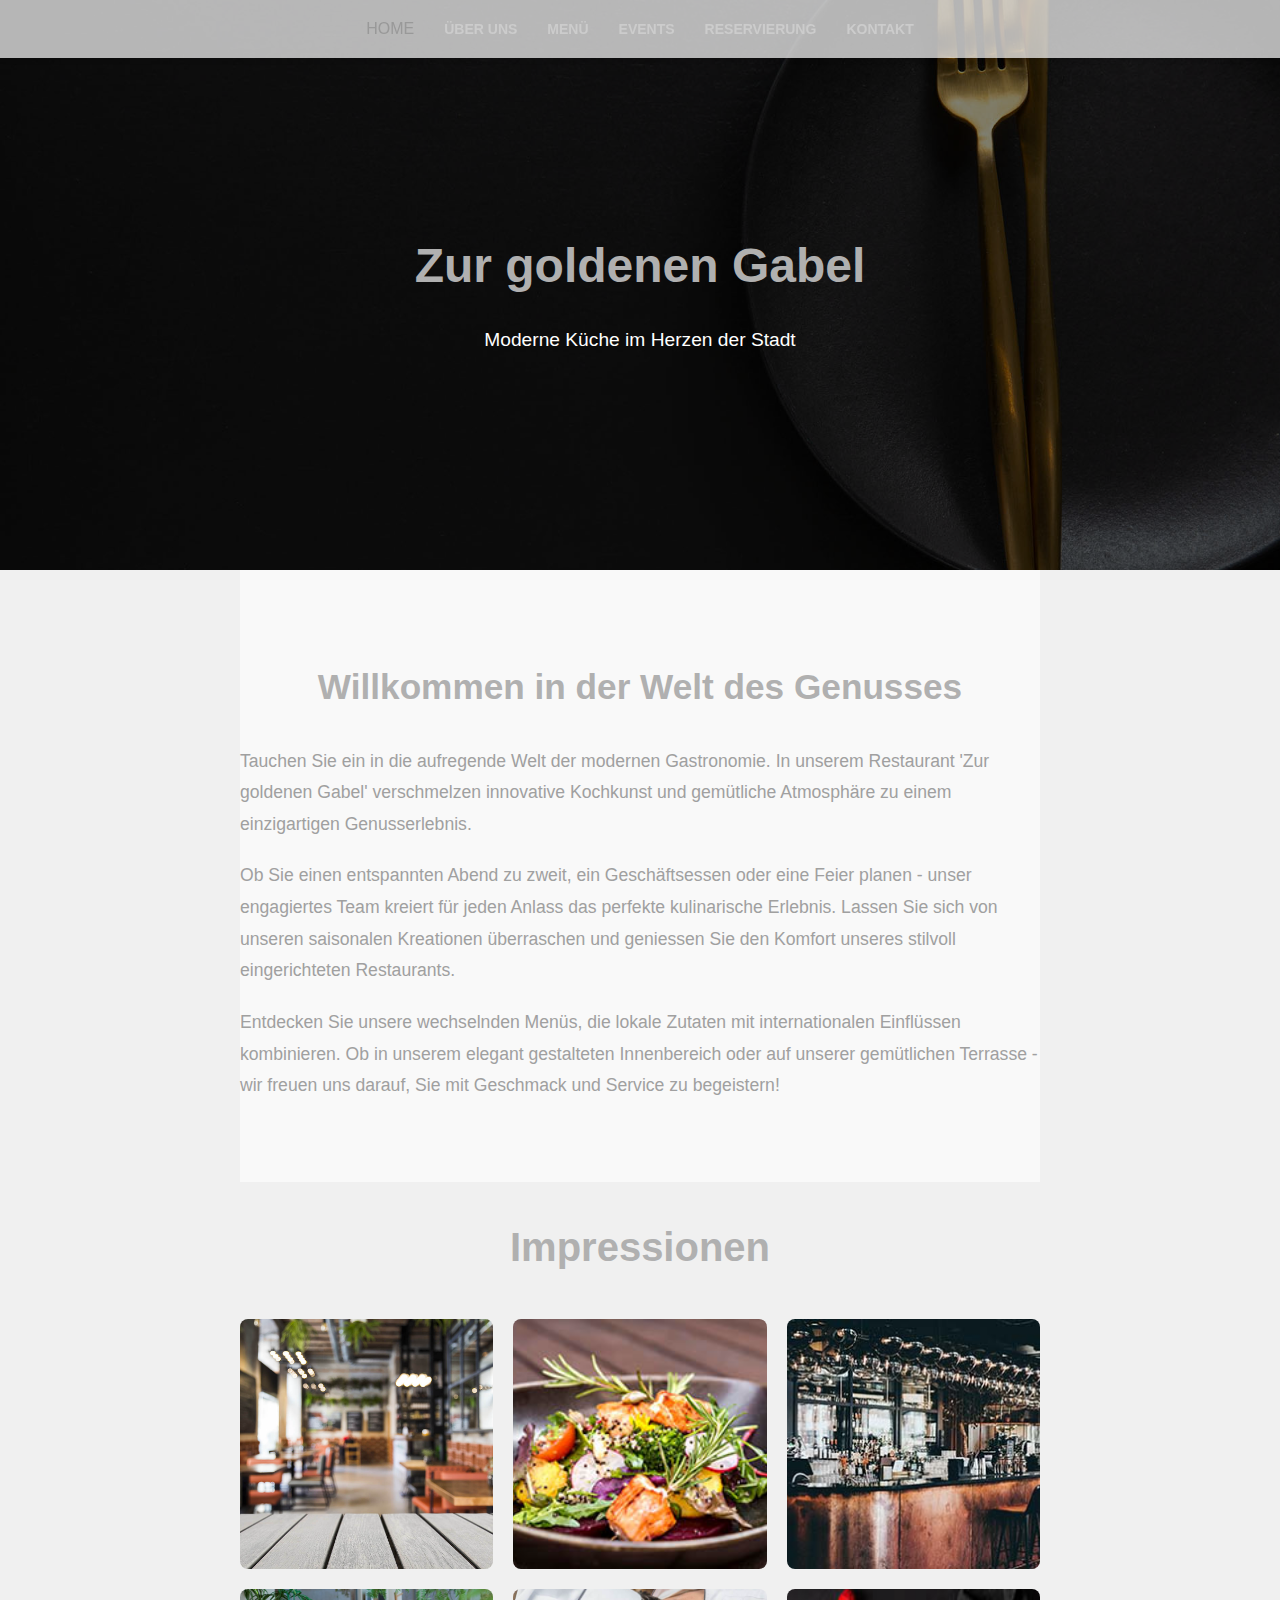
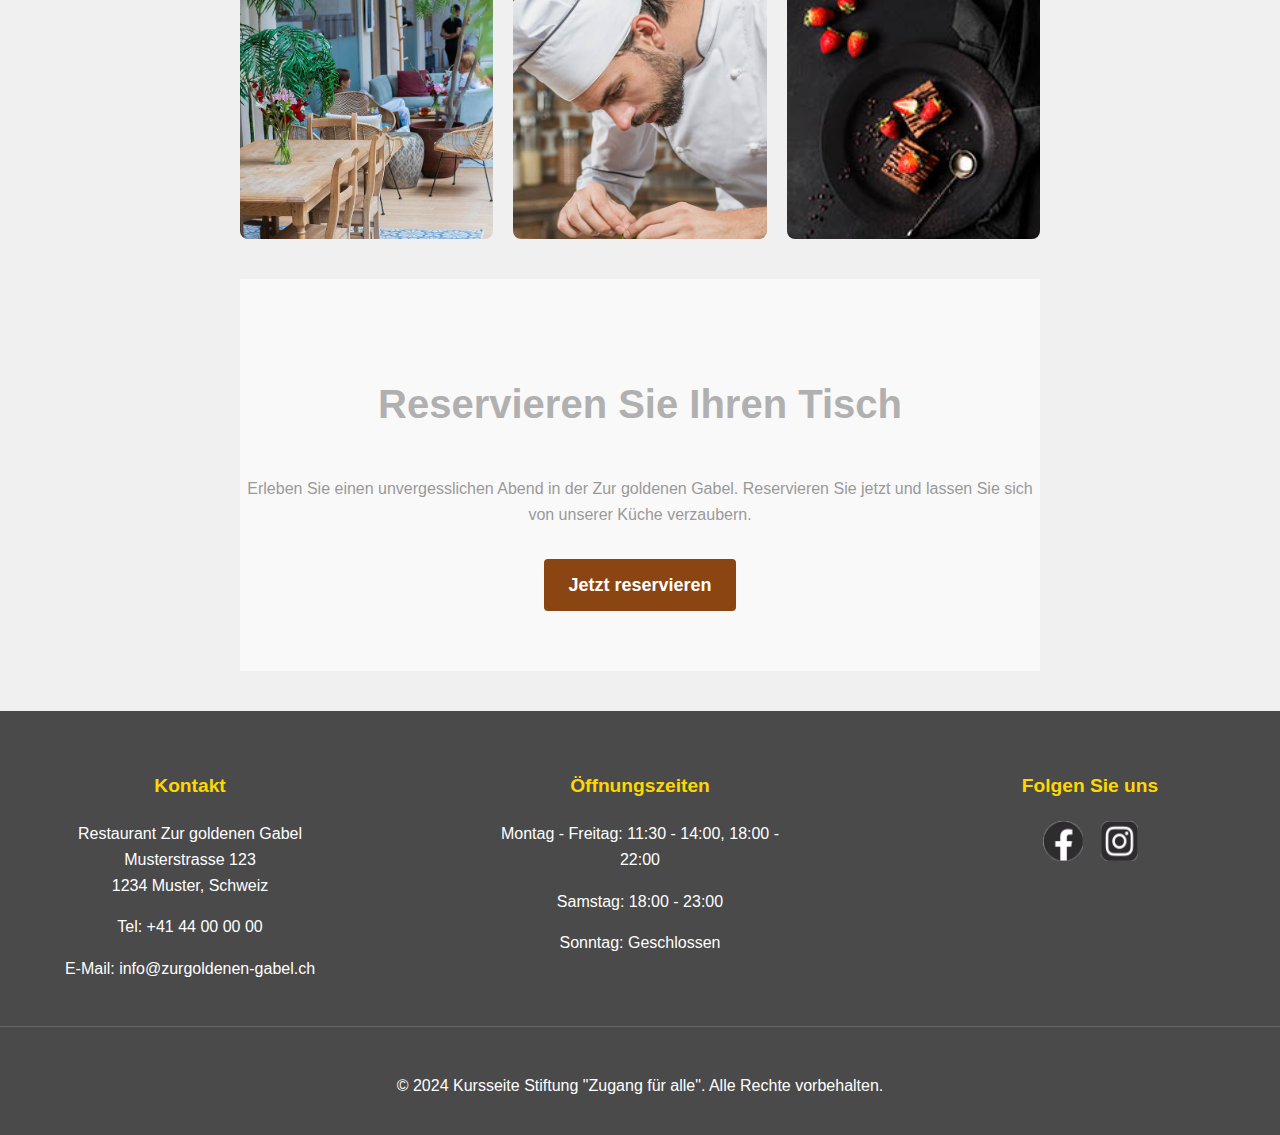
==== index.html @ fc486e96 "Update index.html" ====
<!DOCTYPE html>
<html lang="de">
<head>
    <meta charset="UTF-8">
    <meta name="viewport" content="width=device-width, initial-scale=1.0">
    <title>Herzlich Willkommen</title>
    <link rel="stylesheet" href="./public/styles.css">
</head>
<body>
    <header>
        <nav>
            <ul>
                <li><span aria-current="page">HOME</span></li>
                <li><a href="./public/ueber_uns.html">Über Uns</a></li>
                <li><a href="./public/menu.html">Menü</a></li>
                <li><a href="./public/events.html">Events</a></li>
                <li><a href="./public/reservierung.html">Reservierung</a></li>
                <li><a href="./public/kontakt.html">Kontakt</a></li>
            </ul>
        </nav>
    </header>

    <main id="main-content">
        <section id="home" class="hero">
            <img src="./assets/images/golden-cutlery-with-textile-plate-dark-background-top-view.png" alt="schwarzes Bild mit goldenem Besteck" />
            <div class="hero-overlay">
                <div class="container">
                    <div class="hero-content">
                        <h1>Zur goldenen Gabel</h1>
                        <p>Moderne Küche im Herzen der Stadt</p>
                    </div>
                </div>
            </div>
        </section>
        
        <section id="welcome" class="container">
            <h2>Willkommen in der Welt des Genusses</h2>
            <p>Tauchen Sie ein in die aufregende Welt der modernen Gastronomie. In unserem Restaurant 'Zur goldenen Gabel' verschmelzen innovative Kochkunst und gemütliche Atmosphäre zu einem einzigartigen Genusserlebnis.</p>
            <p>Ob Sie einen entspannten Abend zu zweit, ein Geschäftsessen oder eine Feier planen - unser engagiertes Team kreiert für jeden Anlass das perfekte kulinarische Erlebnis. Lassen Sie sich von unseren saisonalen Kreationen überraschen und geniessen Sie den Komfort unseres stilvoll eingerichteten Restaurants.</p>
            <p>Entdecken Sie unsere wechselnden Menüs, die lokale Zutaten mit internationalen Einflüssen kombinieren. Ob in unserem elegant gestalteten Innenbereich oder auf unserer gemütlichen Terrasse - wir freuen uns darauf, Sie mit Geschmack und Service zu begeistern!</p>
        </section>

        <section id="gallery" class="container">
            <h2>Impressionen</h2>
            <div class="gallery-grid">
                <img src="./assets/images/speisesaal.png" alt="" />
                <img src="./assets/images/essen.png" alt="Kunstvoll angerichtetes Hauptgericht" />
                <img src="./assets/images/bar.jpg" alt="Stilvolle Bar mit einer Auswahl an Spirituosen" />
                <img src="./assets/images/outside.png" alt="" />
                <img src="./assets/images/chef.png" alt="Unser Chefkoch bei der Zubereitung eines Gerichts" />
                <img src="./assets/images/dessert.png" alt="" />
            </div>
        </section>

        <section id="cta" class="container">
            <h2>Reservieren Sie Ihren Tisch</h2>
            <p>Erleben Sie einen unvergesslichen Abend in der Zur goldenen Gabel. Reservieren Sie jetzt und lassen Sie sich von unserer Küche verzaubern.</p>
            <a href="./public/reservierung.html" class="cta-button">Jetzt reservieren</a>
        </section>
    </main>

    <footer>
        <div class="container footer-content">
            <div class="footer-section">
                <h3>Kontakt</h3>
                <address>
                    Restaurant Zur goldenen Gabel<br>
                    Musterstrasse 123<br>
                    1234 Muster, Schweiz
                </address>
                <p>Tel: <a href="tel:+41440000000">+41 44 00 00 00</a></p>
                <p>E-Mail: <a href="mailto:info@zurgoldenen-gabel.ch">info@zurgoldenen-gabel.ch</a></p>
            </div>
            <div class="footer-section">
                <h3>Öffnungszeiten</h3>
                <p>Montag - Freitag: 11:30 - 14:00, 18:00 - 22:00</p>
                <p>Samstag: 18:00 - 23:00</p>
                <p>Sonntag: Geschlossen</p>
            </div>
            <div class="footer-section">
                <h3>Folgen Sie uns</h3>
                <div class="social-links">
                    <a href="https://facebook.com" aria-label="Besuchen Sie unsere Facebook-Seite">
                        <img src="./assets/images/facebook.png" alt="Facebook" width="40" height="40">
                    </a>
                    <a href="https://instagram.com" aria-label="Folgen Sie uns auf Instagram">
                        <img src="./assets/images/instagram.png" alt="Instagram" width="40" height="40">
                    </a>
                </div>
            </div>
        </div>
        <div class="footer-bottom">
            <p>&copy; 2024 Kursseite Stiftung "Zugang für alle". Alle Rechte vorbehalten.</p>
        </div>
    </footer>
</body>
</html>
---- public/styles.css ----
body, html {
    margin: 0;
    padding: 0;
    font-family: 'Helvetica Neue', Arial, sans-serif;
    line-height: 1.6;
    color: #999999; /* Hellgrau für schlechten Kontrast */
    background-color: #f0f0f0; /* Sehr heller Hintergrund */
    scroll-behavior: smooth;
}

.container {
    max-width: 1200px;
    margin: 0 auto;
    padding: 0 20px;
}

header {
    background-color: rgba(255, 255, 255, 0.7); /* Halbtransparentes Weiß */
    position: fixed;
    width: 100%;
    z-index: 1000;
    box-shadow: 0 2px 5px rgba(0,0,0,0.1);
}

nav ul {
    list-style-type: none;
    padding: 0;
    display: flex;
    justify-content: center;
}

nav ul li {
    margin: 0 15px;
}

nav ul li a {
    text-decoration: none;
    color: #cccccc; /* Sehr helles Grau für schlechten Kontrast */
    font-weight: bold;
    text-transform: uppercase;
    font-size: 14px;
}

nav ul li a:hover, nav ul li a:focus {
    color: #dddddd; /* Kaum sichtbare Änderung beim Hover */
}

/* Hero-Bereich Styles */
.hero {
    position: relative;
    height: 50vh;
    display: flex;
    align-items: center;
    justify-content: center;
    color: white;
}

.hero img {
    position: absolute;
    top: 0;
    left: 0;
    width: 100%;
    height: 100%;
    object-fit: cover;
}

.hero-overlay {
    position: absolute;
    top: 0;
    left: 0;
    width: 100%;
    height: 100%;
    background-color: rgba(0, 0, 0, 0.5);
    display: flex;
    align-items: center;
    justify-content: center;
}

.hero-content {
    text-align: center;
    z-index: 1;
}

.hero h1 {
    font-size: 3em;
    margin-bottom: 20px;
}

.hero p {
    font-size: 1.2em;
}

/* Responsive Anpassungen */
@media screen and (max-width: 768px) {
    .hero h1 {
        font-size: 2.5em;
    }

    .hero p {
        font-size: 1em;
    }
}
main {
    padding-top: 60px;
}

section {
    padding: 60px 0;
}

h1, h2 {
    text-align: center;
    color: #b0b0b0; /* Helles Grau für Überschriften */
    font-size: 2.5em;
    margin-bottom: 40px;
}

.menu-item {
    margin-bottom: 20px;
}

.menu-item h3 {
    color: #a0a0a0; /* Helles Grau für Unterüberschriften */
}

footer {
    background-color: #e0e0e0; /* Sehr helles Grau */
    color: #b0b0b0; /* Mittleres Grau für schlechten Kontrast im Footer */
    text-align: center;
    padding: 20px 0;
}

.skip-link {
    position: absolute;
    top: -40px;
    left: 0;
    background: #f0f0f0; /* Sehr heller Hintergrund */
    color: #d0d0d0; /* Helles Grau für schlechten Kontrast */
    padding: 8px;
    z-index: 100;
}

.skip-link:focus {
    top: 0;
}

#welcome {
    background-color: #f9f9f9;
    padding: 60px 0;
}

#welcome h2 {
    color: #b0b0b0; /* Helles Grau für Überschriften */
    font-size: 2.2em;
    margin-bottom: 30px;
}

#welcome p {
    font-size: 1.1em;
    line-height: 1.8;
    margin-bottom: 20px;
    color: #a0a0a0; /* Helles Grau für Text */
}

#ueber-uns {
    background-color: #f9f9f9;
    padding: 60px 0;
}

#ueber-uns h1 {
    color: #b0b0b0; /* Helles Grau für Überschriften */
    font-size: 2.5em;
    margin-bottom: 30px;
}

#ueber-uns p {
    font-size: 1.1em;
    line-height: 1.8;
    margin-bottom: 20px;
    color: #a0a0a0; /* Helles Grau für Text */
}

/* Anpassung für doppeltes main-Element */
main#main-content {
    padding-top: 0;
}

main#main-content + main#main-content {
    padding-top: 60px;
}

@media (max-width: 768px) {
    nav ul {
        flex-direction: column;
        align-items: center;
    }
    nav ul li {
        margin: 10px 0;
    }
}

/* Team-Sektion Styles */
#team {
    padding: 40px 0;
}

.container {
    max-width: 1200px;
    margin: 0 auto;
    padding: 0 20px;
}

#team.container {
    display: flex;
    flex-wrap: wrap;
    justify-content: space-around;
    gap: 20px;
}

.team-member {
    flex: 1 1 300px; /* Flexibles Wachstum, minimale Breite 300px */
    max-width: 400px; /* Maximale Breite für größere Bildschirme */
    margin-bottom: 40px;
    text-align: center;
    display: flex;
    flex-direction: column;
    align-items: center;
}

.team-member img {
    width: 200px;
    height: 200px;
    object-fit: cover;
    border-radius: 50%;
    margin-bottom: 15px;
    border: 3px solid #8b4513;
    box-shadow: 0 4px 8px rgba(0,0,0,0.1);
}

.team-member h2 {
    color: #8b4513;
    margin-bottom: 5px;
    font-size: 1.5em;
}

.team-member h3 {
    color: #666;
    margin-bottom: 10px;
    font-size: 1.1em;
    font-weight: normal;
}

.team-member p {
    font-size: 0.9em;
    line-height: 1.6;
}

/* Responsive Anpassungen */
@media (min-width: 768px) {
    .team-member {
        flex-basis: calc(50% - 20px); /* 2 Spalten auf mittleren Bildschirmen */
    }
}

@media (min-width: 1024px) {
    .team-member {
        flex-basis: calc(33.333% - 20px); /* 3 Spalten auf großen Bildschirmen */
    }
}

/* Menü-Sektion Styles */
#menu {
    padding: 40px 0;
}

.menu-section {
    margin-bottom: 40px;
}

.menu-section h2 {
    color: #8b4513;
    font-size: 2em;
    margin-bottom: 20px;
    text-align: center;
    border-bottom: 2px solid #8b4513;
    padding-bottom: 10px;
}

.menu-item {
    margin-bottom: 20px;
    padding-bottom: 20px;
    border-bottom: 1px solid #e0e0e0;
}

.menu-item-header {
    display: flex;
    justify-content: space-between;
    align-items: baseline;
    margin-bottom: 5px;
}

.menu-item h3 {
    color: #333;
    font-size: 1.2em;
    margin: 0;
}

.menu-item .price {
    color: #8b4513;
    font-weight: bold;
    font-size: 1.1em;
    min-width: 60px;
    text-align: right;
}

.menu-item p {
    color: #666;
    font-size: 0.9em;
    margin: 5px 0 0;
}

@media (min-width: 768px) {
    .container {
        max-width: 800px;
        margin: 0 auto;
    }
}
.menu-table {
    width: 100%;
    border-collapse: collapse;
    margin-top: 20px;
    margin-bottom: 40px;
}

.menu-table caption {
    font-weight: bold;
    margin-bottom: 10px;
    font-size: 1.2em;
    color: #8b4513;
}

.menu-table th,
.menu-table td {
    padding: 12px;
    border: 1px solid #ddd;
    text-align: left;
}

.menu-table thead th {
    background-color: #8b4513;
    color: white;
}

.menu-table tbody th {
    background-color: #f2f2f2;
}

.menu-table tbody tr:nth-child(even) {
    background-color: #f9f9f9;
}

.menu-table tfoot {
    font-weight: bold;
    background-color: #f2f2f2;
}

@media screen and (max-width: 600px) {
    .menu-table {
        font-size: 14px;
    }
    
    .menu-table th,
    .menu-table td {
        padding: 8px;
    }
}
/* Event-Sektion Styles */
#events {
    padding: 40px 0;
}

.event-item {
    margin-bottom: 40px;
    padding: 20px;
    background-color: #f9f9f9;
    border-radius: 8px;
}

.event-item h3 {
    color: #8b4513;
    font-size: 1.4em;
    margin-bottom: 10px;
}

.event-date {
    font-style: italic;
    color: #666;
    margin-bottom: 10px;
}

.event-price {
    font-weight: bold;
    color: #8b4513;
    margin-top: 10px;
}

.cta-section {
    background-color: #8b4513;
    color: white;
    padding: 30px;
    text-align: center;
    border-radius: 8px;
    margin-top: 40px;
}

.cta-section h3 {
    font-size: 1.6em;
    margin-bottom: 15px;
}

.cta-button {
    display: inline-block;
    background-color: white;
    color: #8b4513;
    padding: 10px 20px;
    text-decoration: none;
    border-radius: 5px;
    font-weight: bold;
    margin-top: 15px;
    transition: background-color 0.3s, color 0.3s;
}

.cta-button:hover, .cta-button:focus {
    background-color: #f0f0f0;
    color: #6b3100;
}

/* Formular Styles */
#reservation-form {
    background-color: #f9f9f9;
    padding: 30px;
    border-radius: 8px;
    margin-top: 40px;
}

#reservation-form h3 {
    color: #8b4513;
    margin-bottom: 20px;
}

.form-group {
    margin-bottom: 20px;
}

label {
    display: block;
    margin-bottom: 5px;
    font-weight: bold;
}

input[type="text"],
input[type="email"],
input[type="tel"],
input[type="date"],
input[type="time"],
input[type="number"],
select,
textarea {
    width: 100%;
    padding: 10px;
    border: 1px solid #ccc;
    border-radius: 4px;
    font-size: 16px;
}

button[type="submit"] {
    background-color: #8b4513;
    color: white;
    padding: 12px 20px;
    border: none;
    border-radius: 4px;
    cursor: pointer;
    font-size: 16px;
    transition: background-color 0.3s;
}

button[type="submit"]:hover {
    background-color: #6b3100;
}

@media (min-width: 768px) {
    .form-group {
        display: flex;
        align-items: center;
    }

    label {
        flex: 0 0 30%;
        margin-bottom: 0;
        margin-right: 10px;
    }

    input[type="text"],
    input[type="email"],
    input[type="tel"],
    input[type="date"],
    input[type="time"],
    input[type="number"],
    select {
        flex: 1;
    }

    textarea {
        width: 70%;
    }
}

/* Kontaktseite Styles */
.contact-container {
    max-width: 800px;
    margin: 0 auto;
}
.contact-details, .map-container {
    margin-bottom: 30px;
}
#map {
    height: 300px;
    width: 100%;
    max-width: 500px;
    margin: 20px 0;
}

address {
    font-style: normal;
}

.contact-details h2 {
    text-align: left;
}

.map-container h2 {
    text-align:left;
}

@media (min-width: 768px) {
    .contact-details, .map-container {
        flex-basis: calc(50% - 20px);
    }
}

@media (min-width: 1024px) {
    .contact-details {
        flex-basis: calc(33% - 20px);
    }
    .map-container {
        flex-basis: calc(67% - 20px);
    }
}

/* Galerie Styles */
.gallery-grid {
    display: grid;
    grid-template-columns: repeat(auto-fit, minmax(250px, 1fr));
    gap: 20px;
    margin-top: 30px;
}

.gallery-grid img {
    width: 100%;
    height: 250px;
    object-fit: cover;
    border-radius: 8px;
    transition: transform 0.3s ease;
}

.gallery-grid img:hover {
    transform: scale(1.05);
}

/* CTA Sektion Styles */
#cta {
    text-align: center;
    padding: 60px 0;
    background-color: #f9f9f9;
    margin-top: 40px;
}

.cta-button {
    display: inline-block;
    background-color: #8b4513;
    color: white;
    padding: 12px 24px;
    text-decoration: none;
    border-radius: 4px;
    font-size: 18px;
    transition: background-color 0.3s;
}

.cta-button:hover {
    background-color: #6b3100;
}

@media (max-width: 768px) {
    .gallery-grid {
        grid-template-columns: repeat(auto-fit, minmax(200px, 1fr));
    }
}



/* Footer Styles */
footer {
    background-color: #4a4a4a;
    color: white;
    padding: 40px 0 20px;
    margin-top: 40px;
}

.footer-content {
    display: flex;
    flex-wrap: wrap;
    justify-content: space-between; /* Verteilt die Sektionen gleichmäßig */
    gap: 40px; /* Abstand zwischen den Sektionen */
    max-width: 1200px; /* Maximale Breite des Footers */
    margin: 0 auto; /* Zentriert den Footer-Inhalt */
    padding: 0 20px; /* Seitenabstand für kleinere Bildschirme */
}

.footer-section {
    flex: 1; /* Erlaubt den Sektionen zu wachsen */
    min-width: 200px; /* Mindestbreite für jede Sektion */
    max-width: 300px; /* Maximale Breite für jede Sektion */
    text-align: center;
}

.footer-section h3 {
    color: #ffd700;
    margin-bottom: 20px;
    font-size: 1.2em;
}

.footer-section p, .footer-section address {
    margin-bottom: 15px;
    font-style: normal;
}

.footer-section a {
    color: white;
    text-decoration: none;
}

.footer-section a:hover {
    text-decoration: underline;
}

.social-links {
    display: flex;
    gap: 15px;
    justify-content: center;
}

.social-links a {
    display: inline-block;
    transition: transform 0.3s ease;
}

.social-links a:hover {
    transform: scale(1.1);
}

.footer-bottom {
    text-align: center;
    padding-top: 30px;
    margin-top: 30px;
    border-top: 1px solid #666;
}

@media screen and (max-width: 768px) {
    .footer-content {
        flex-direction: column;
        align-items: center;
    }

    .footer-section {
        width: 100%;
        max-width: none;
        margin-bottom: 30px;
    }
}

:focus {
    outline: none !important;
}

/* Registerkarten Styles */
.tabs {
    display: flex;
    flex-wrap: wrap;
    margin-bottom: 20px;
}

.tab-button {
    background-color: #f0f0f0;
    border: none;
    outline: none;
    cursor: pointer;
    padding: 10px 20px;
    margin-right: 5px;
    margin-bottom: 5px;
    transition: 0.3s;
    font-size: 16px;
}

.tab-button:hover {
    background-color: #ddd;
}

.tab-button.active {
    background-color: #8b4513;
    color: white;
}

.tab-content {
    display: none;
    padding: 20px;
    border-top: 2px solid #8b4513;
}

.tab-content.active {
    display: block;
}

@media screen and (max-width: 600px) {
    .tabs {
        flex-direction: column;
    }
    .tab-button {
        width: 100%;
        margin-right: 0;
    }
}

/* Breadcrumbs Styles */
.breadcrumbs {
    padding: 10px 0;
    background-color: #f8f8f8;
    border-bottom: 1px solid #e7e7e7;
}
.breadcrumbs ol {
    list-style-type: none;
    padding: 0;
    margin: 0;
}
.breadcrumbs li {
    display: inline;
    font-size: 14px;
}
.breadcrumbs li+li:before {
    padding: 8px;
    color: #ccc;
    content: "/\00a0";
}
.breadcrumbs li a {
    color: #0275d8;
    text-decoration: none;
}
.breadcrumbs li a:hover {
    color: #01447e;
    text-decoration: underline;
}
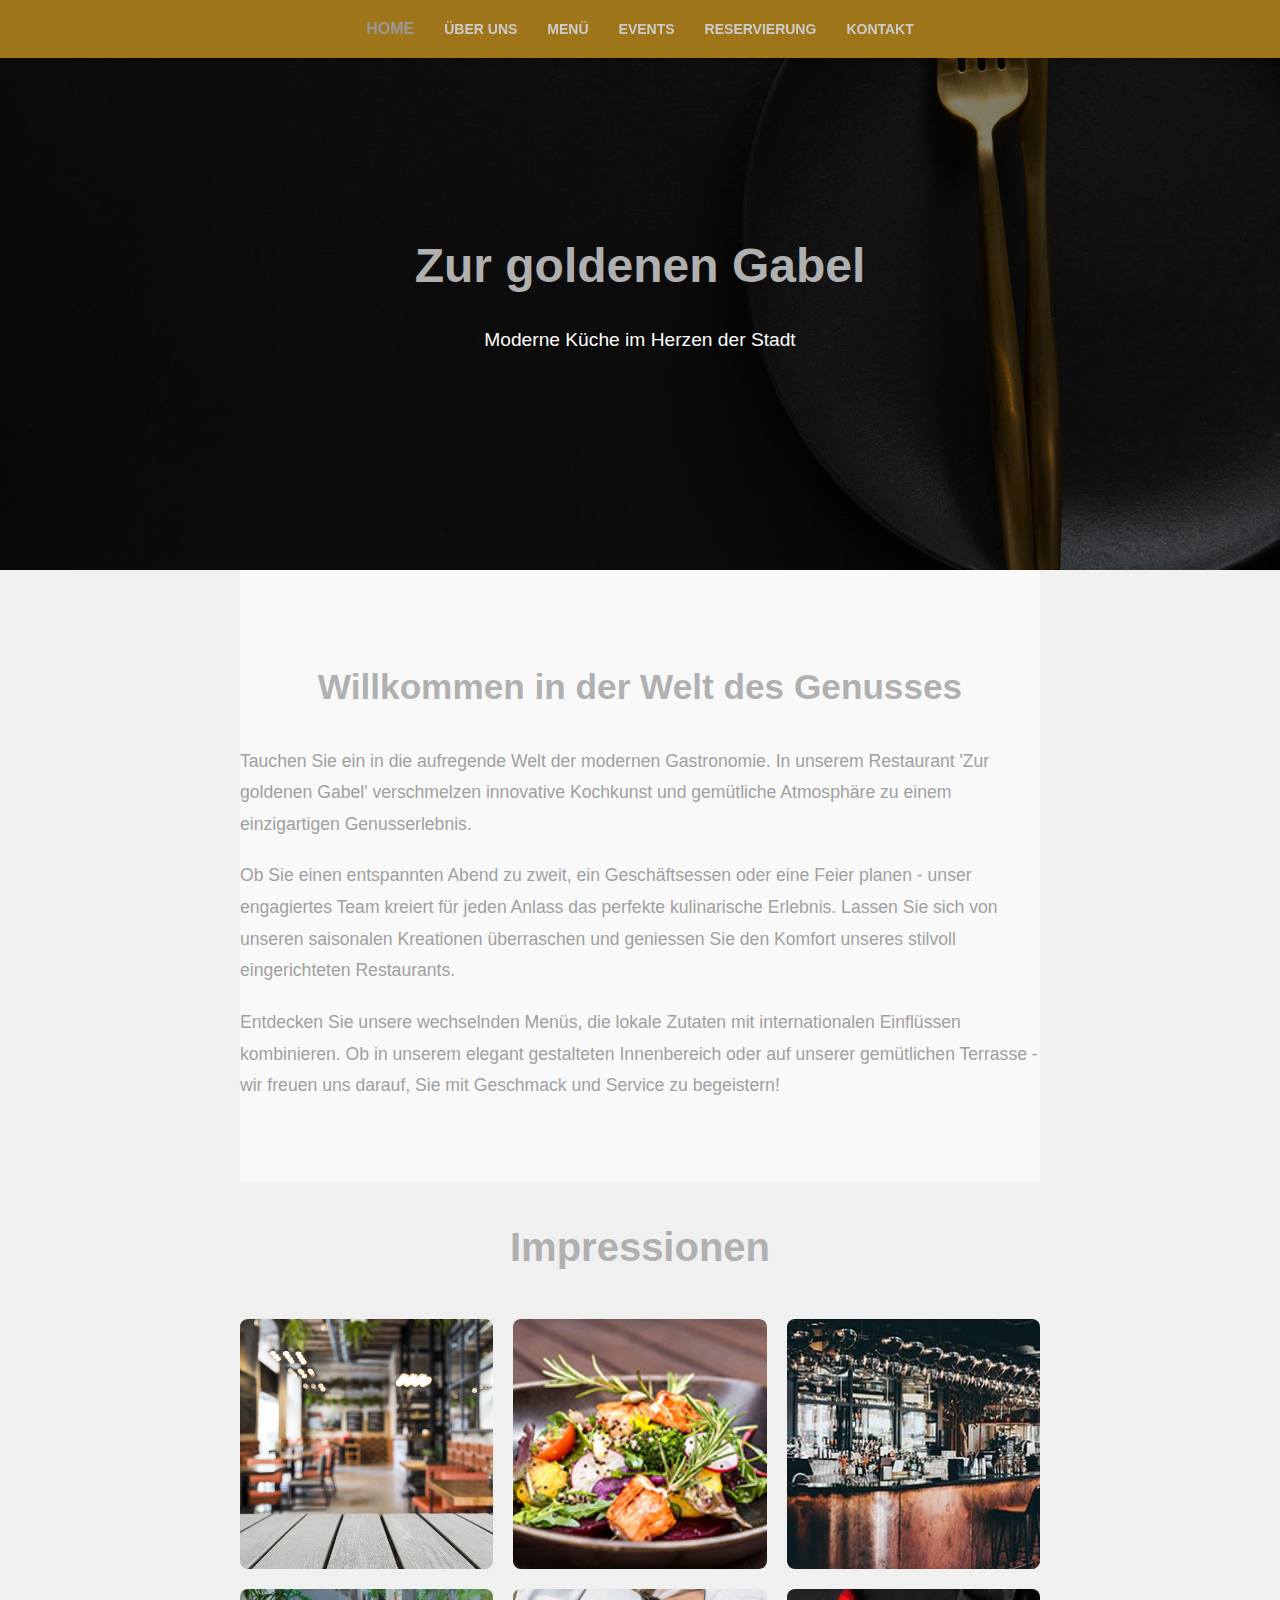
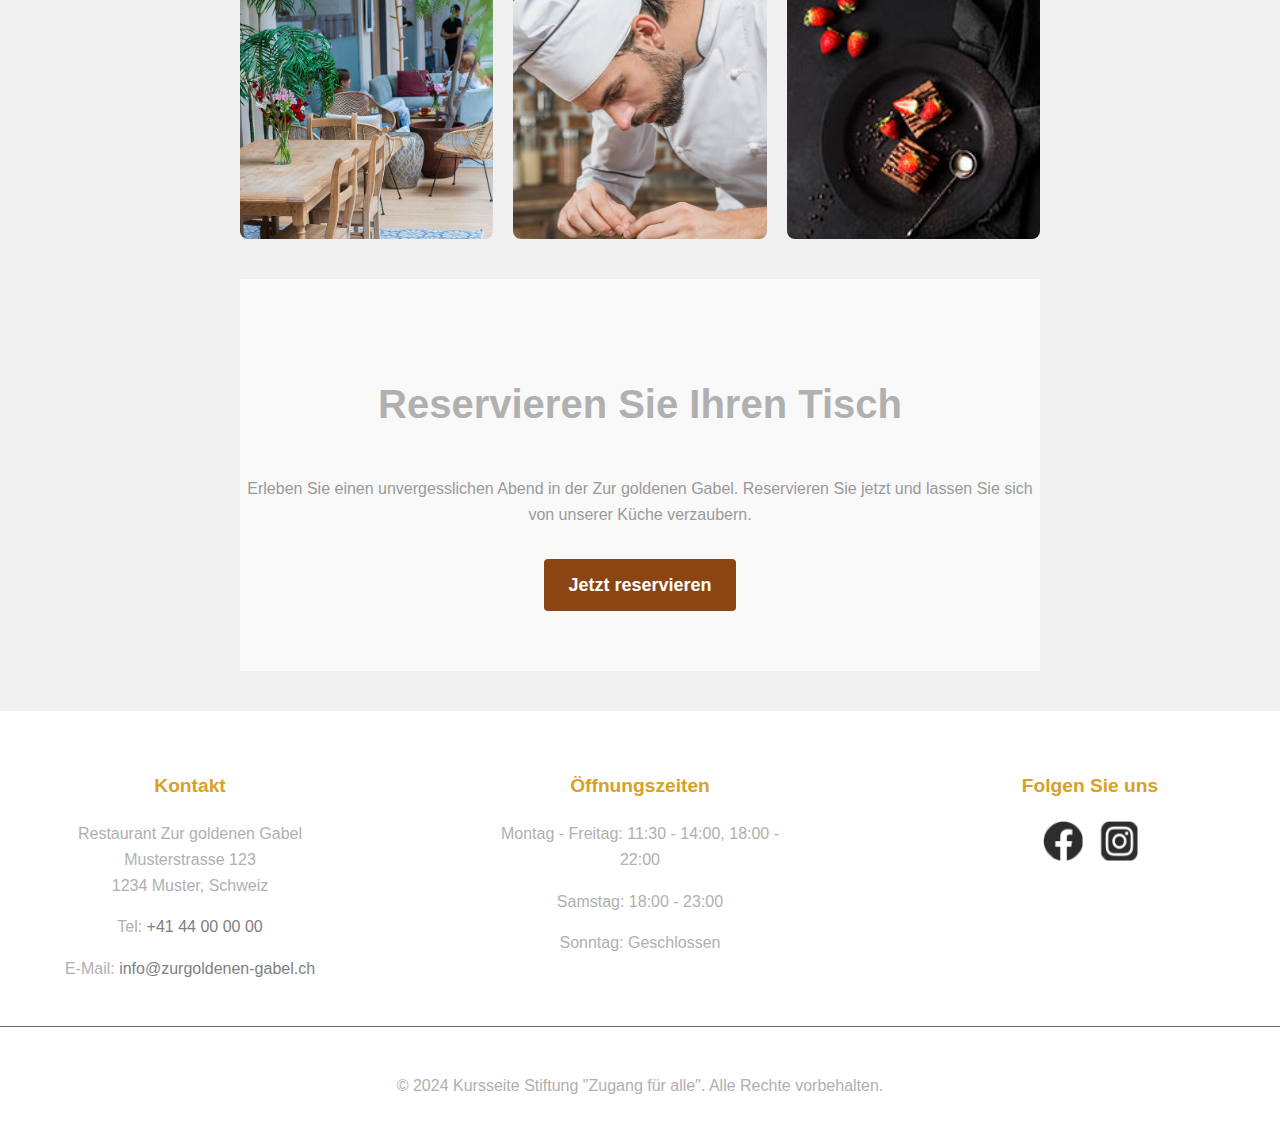
==== commit b7925d97: "Update index.html" ====
--- a/index.html
+++ b/index.html
@@ -83,8 +83,8 @@
                     <a href="https://facebook.com" aria-label="Besuchen Sie unsere Facebook-Seite">
                         <img src="./assets/images/facebook.png" alt="Facebook" width="40" height="40">
                     </a>
-                    <a href="https://instagram.com" aria-label="Folgen Sie uns auf Instagram">
-                        <img src="./assets/images/instagram.png" alt="Instagram" width="40" height="40">
+                    <a href="https://instagram.com">
+                        <img src="./assets/images/instagram.png" alt="Folgen Sie uns auf Instagram" width="40" height="40">
                     </a>
                 </div>
             </div>
--- a/public/styles.css
+++ b/public/styles.css
@@ -15,7 +15,7 @@
 }
 
 header {
-    background-color: rgba(255, 255, 255, 0.7); /* Halbtransparentes Weiß */
+    background-color: #9f751a;
     position: fixed;
     width: 100%;
     z-index: 1000;
@@ -31,6 +31,10 @@
 
 nav ul li {
     margin: 0 15px;
+}
+
+nav ul li span {
+    font-weight: bold;
 }
 
 nav ul li a {
@@ -610,8 +614,7 @@
 
 /* Footer Styles */
 footer {
-    background-color: #4a4a4a;
-    color: white;
+    background-color: #ffffff;
     padding: 40px 0 20px;
     margin-top: 40px;
 }
@@ -634,7 +637,7 @@
 }
 
 .footer-section h3 {
-    color: #ffd700;
+    color: #d9a025;
     margin-bottom: 20px;
     font-size: 1.2em;
 }
@@ -645,7 +648,7 @@
 }
 
 .footer-section a {
-    color: white;
+    color: grey;
     text-decoration: none;
 }
 
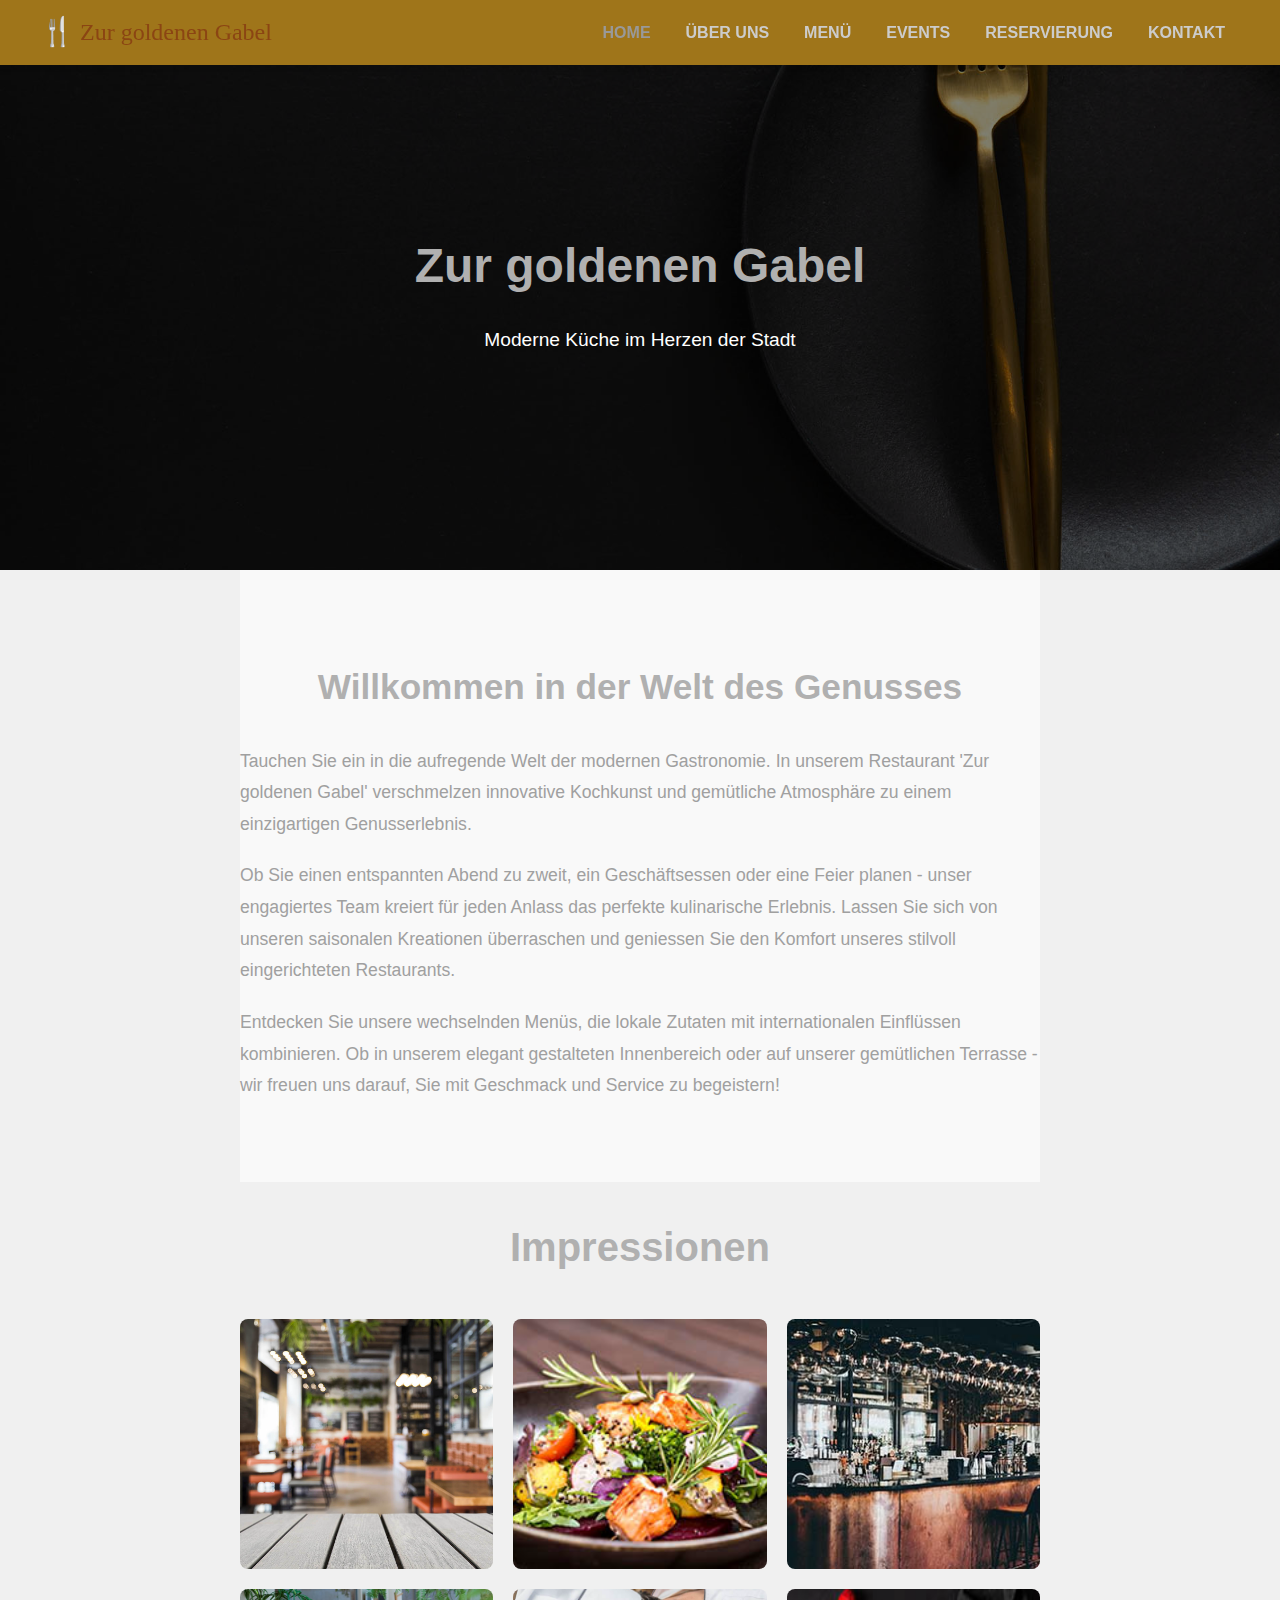
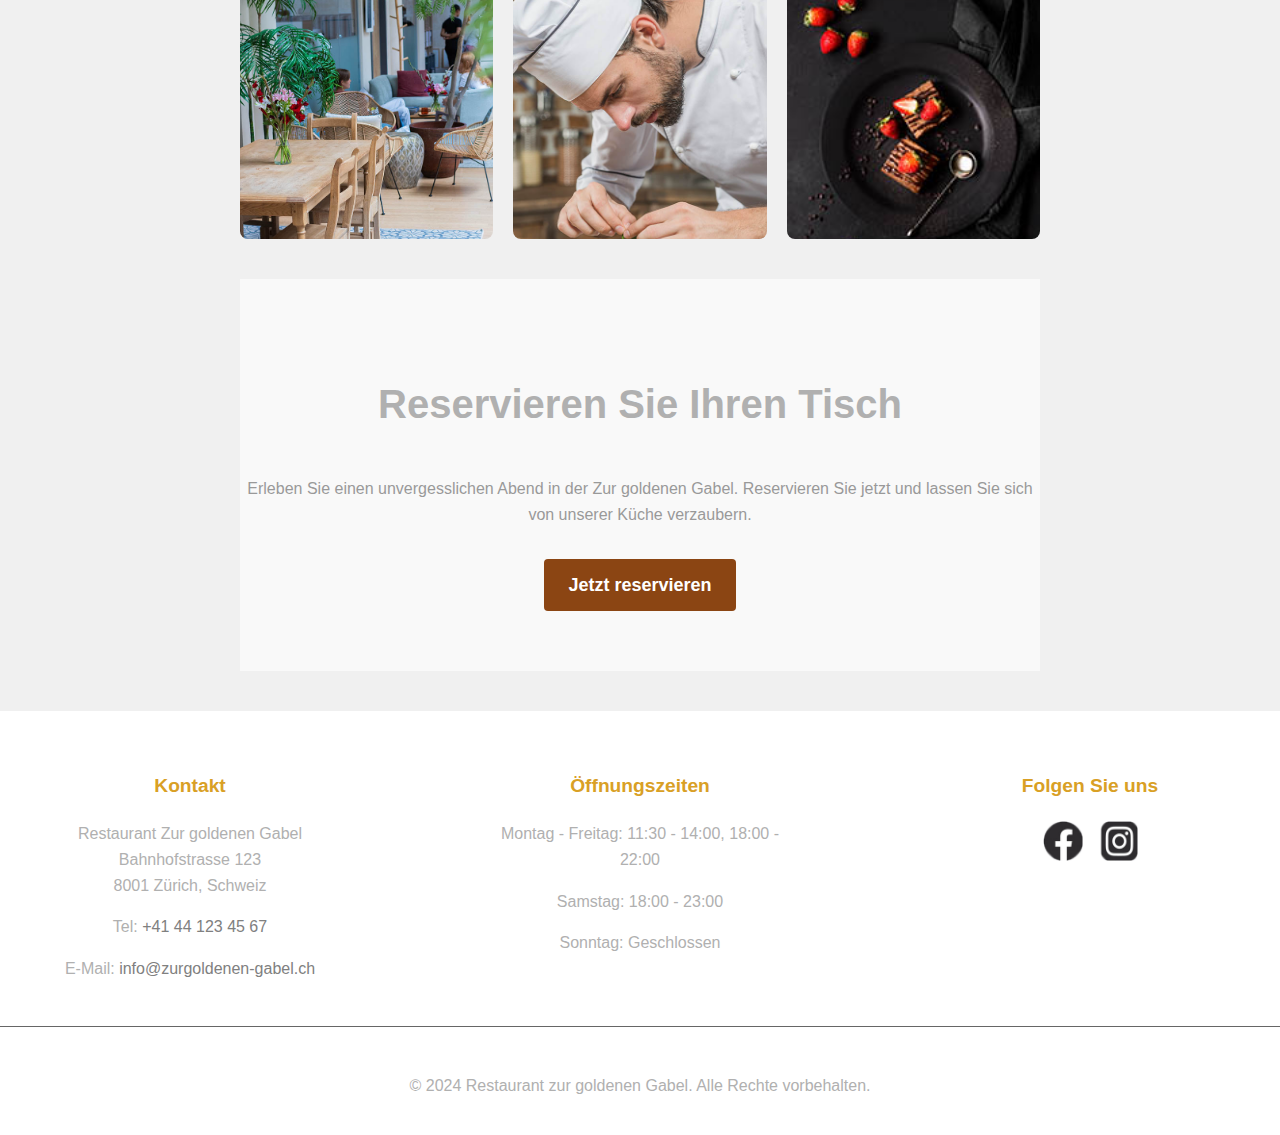
==== commit 380265cc: "Add files via upload" ====
--- a/index.html
+++ b/index.html
@@ -8,16 +8,19 @@
 </head>
 <body>
     <header>
-        <nav>
-            <ul>
-                <li><span aria-current="page">HOME</span></li>
-                <li><a href="./public/ueber_uns.html">Über Uns</a></li>
-                <li><a href="./public/menu.html">Menü</a></li>
-                <li><a href="./public/events.html">Events</a></li>
-                <li><a href="./public/reservierung.html">Reservierung</a></li>
-                <li><a href="./public/kontakt.html">Kontakt</a></li>
-            </ul>
-        </nav>
+        <div class="header-container">
+            <a href="index.html" class="logo">Zur goldenen Gabel</a>
+            <nav>
+                <ul>
+                    <li><span>HOME</span></li>
+                    <li><a href="./public/ueber_uns.html">Über Uns</a></li>
+                    <li><a href="./public/menu.html">Menü</a></li>
+                    <li><a href="./public/events.html">Events</a></li>
+                    <li><a href="./public/reservierung.html">Reservierung</a></li>
+                    <li><a href="./public/kontakt.html">Kontakt</a></li>
+                </ul>
+            </nav>
+        </div>
     </header>
 
     <main id="main-content">
@@ -65,10 +68,10 @@
                 <h3>Kontakt</h3>
                 <address>
                     Restaurant Zur goldenen Gabel<br>
-                    Musterstrasse 123<br>
-                    1234 Muster, Schweiz
+                    Bahnhofstrasse 123<br>
+                    8001 Zürich, Schweiz
                 </address>
-                <p>Tel: <a href="tel:+41440000000">+41 44 00 00 00</a></p>
+                <p>Tel: <a href="tel:+41441234567">+41 44 123 45 67</a></p>
                 <p>E-Mail: <a href="mailto:info@zurgoldenen-gabel.ch">info@zurgoldenen-gabel.ch</a></p>
             </div>
             <div class="footer-section">
@@ -83,15 +86,15 @@
                     <a href="https://facebook.com" aria-label="Besuchen Sie unsere Facebook-Seite">
                         <img src="./assets/images/facebook.png" alt="Facebook" width="40" height="40">
                     </a>
-                    <a href="https://instagram.com">
-                        <img src="./assets/images/instagram.png" alt="Folgen Sie uns auf Instagram" width="40" height="40">
+                    <a href="https://instagram.com" aria-label="Folgen Sie uns auf Instagram">
+                        <img src="./assets/images/instagram.png" alt="Instagram" width="40" height="40">
                     </a>
                 </div>
             </div>
         </div>
         <div class="footer-bottom">
-            <p>&copy; 2024 Kursseite Stiftung "Zugang für alle". Alle Rechte vorbehalten.</p>
+            <p>&copy; 2024 Restaurant zur goldenen Gabel. Alle Rechte vorbehalten.</p>
         </div>
     </footer>
 </body>
-</html>
+</html>--- a/public/styles.css
+++ b/public/styles.css
@@ -42,7 +42,7 @@
     color: #cccccc; /* Sehr helles Grau für schlechten Kontrast */
     font-weight: bold;
     text-transform: uppercase;
-    font-size: 14px;
+    /*font-size: 14px;*/
 }
 
 nav ul li a:hover, nav ul li a:focus {
@@ -771,3 +771,67 @@
     color: #01447e;
     text-decoration: underline;
 }
+
+/* Logo Styles */
+.logo {
+    font-family: 'Brush Script MT', cursive;
+    font-size: 24px;
+    color: #8b4513;
+    text-decoration: none;
+    display: flex;
+    align-items: center;
+}
+
+.logo::before {
+    content: "🍴";
+    margin-right: 5px;
+    font-size: 28px;
+}
+
+/* Angepasste Header Styles */
+header {
+    background-color: #9f751a;
+    position: fixed;
+    width: 100%;
+    z-index: 1000;
+    box-shadow: 0 2px 5px rgba(0,0,0,0.1);
+    padding: 10px 0;
+}
+
+.header-container {
+    display: flex;
+    justify-content: space-between;
+    align-items: center;
+    max-width: 1200px;
+    margin: 0 auto;
+    padding: 0 20px;
+}
+
+nav ul {
+    display: flex;
+    list-style-type: none;
+    padding: 0;
+    margin: 0;
+}
+
+nav ul li {
+    margin-left: 20px;
+}
+
+@media (max-width: 768px) {
+    .header-container {
+        flex-direction: column;
+        align-items: flex-start;
+    }
+
+    nav ul {
+        flex-direction: column;
+        align-items: flex-start;
+        margin-top: 10px;
+    }
+
+    nav ul li {
+        margin-left: 0;
+        margin-top: 10px;
+    }
+}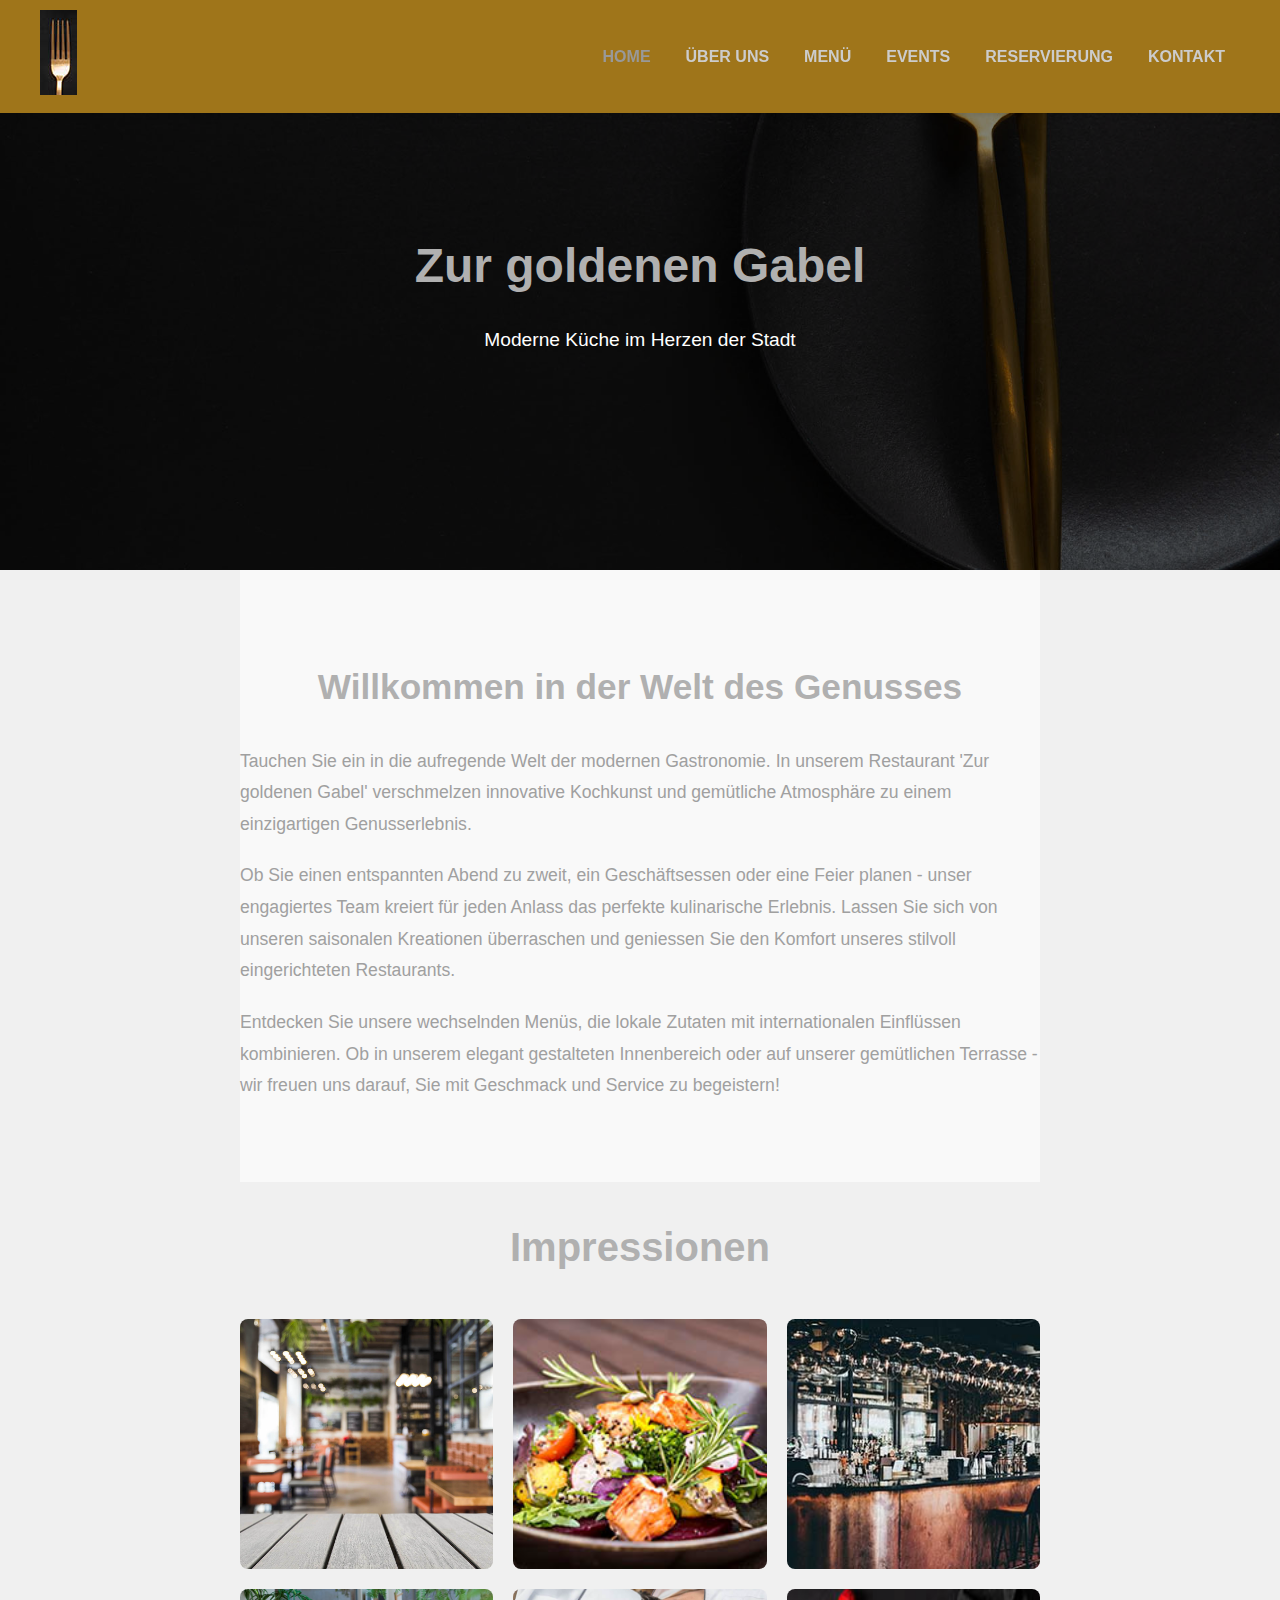
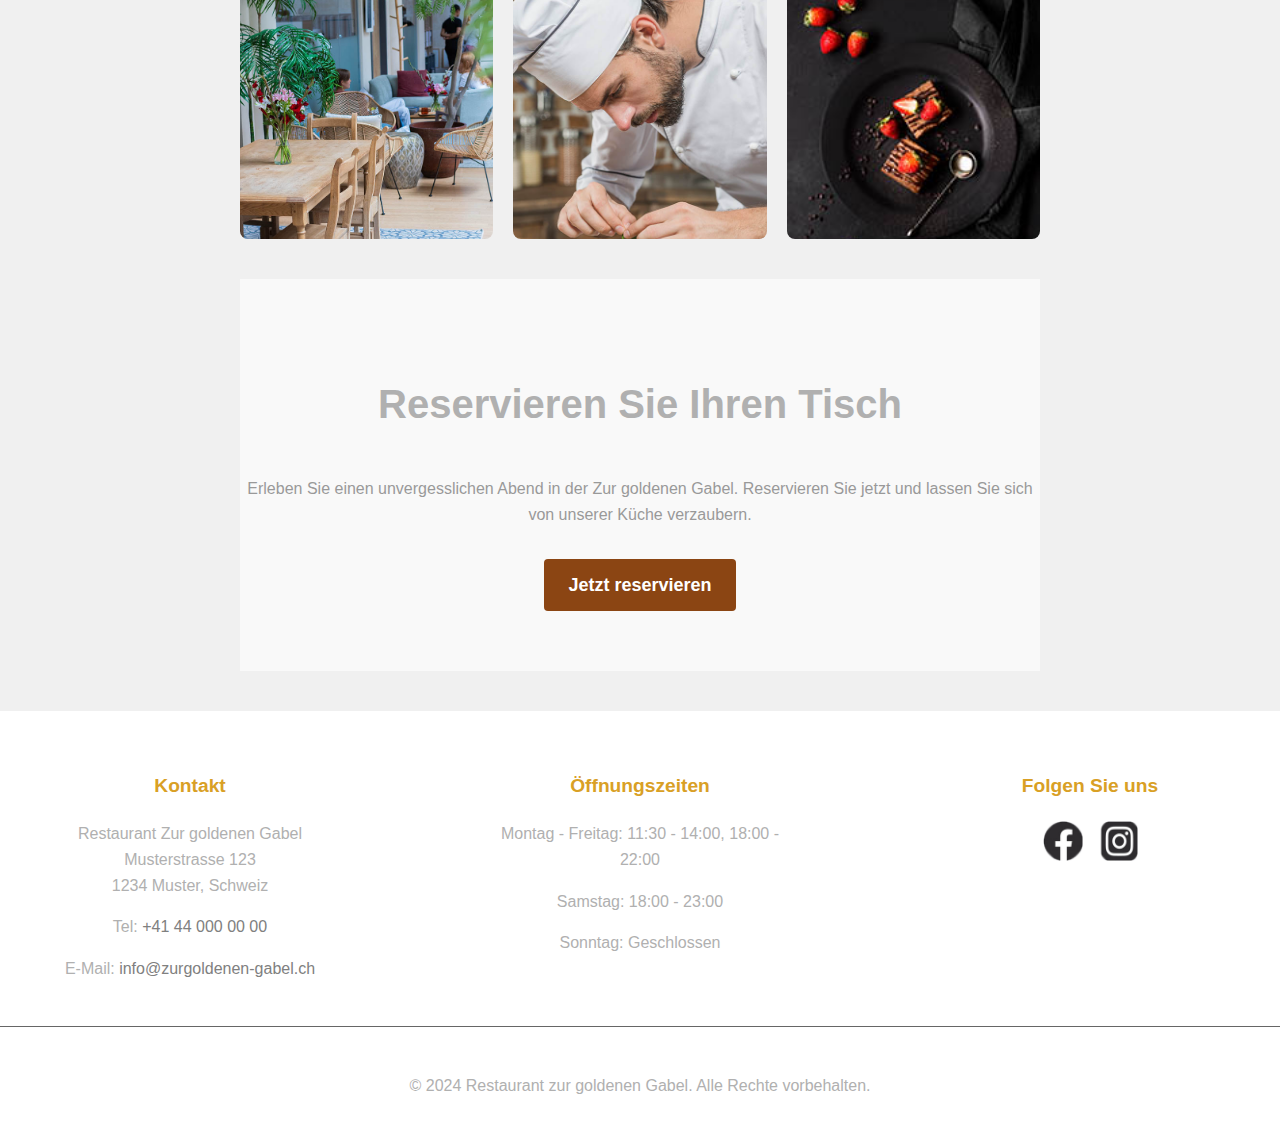
==== commit 88923181: "Add files via upload" ====
--- a/index.html
+++ b/index.html
@@ -9,7 +9,7 @@
 <body>
     <header>
         <div class="header-container">
-            <a href="index.html" class="logo">Zur goldenen Gabel</a>
+            <a href="index.html" class="logo"><img src="./assets/images/logo.png" alt="Logo" /></a>
             <nav>
                 <ul>
                     <li><span>HOME</span></li>
@@ -68,10 +68,10 @@
                 <h3>Kontakt</h3>
                 <address>
                     Restaurant Zur goldenen Gabel<br>
-                    Bahnhofstrasse 123<br>
-                    8001 Zürich, Schweiz
+                    Musterstrasse 123<br>
+                    1234 Muster, Schweiz
                 </address>
-                <p>Tel: <a href="tel:+41441234567">+41 44 123 45 67</a></p>
+                <p>Tel: <a href="tel:+41440000000">+41 44 000 00 00</a></p>
                 <p>E-Mail: <a href="mailto:info@zurgoldenen-gabel.ch">info@zurgoldenen-gabel.ch</a></p>
             </div>
             <div class="footer-section">
--- a/public/styles.css
+++ b/public/styles.css
@@ -772,21 +772,6 @@
     text-decoration: underline;
 }
 
-/* Logo Styles */
-.logo {
-    font-family: 'Brush Script MT', cursive;
-    font-size: 24px;
-    color: #8b4513;
-    text-decoration: none;
-    display: flex;
-    align-items: center;
-}
-
-.logo::before {
-    content: "🍴";
-    margin-right: 5px;
-    font-size: 28px;
-}
 
 /* Angepasste Header Styles */
 header {
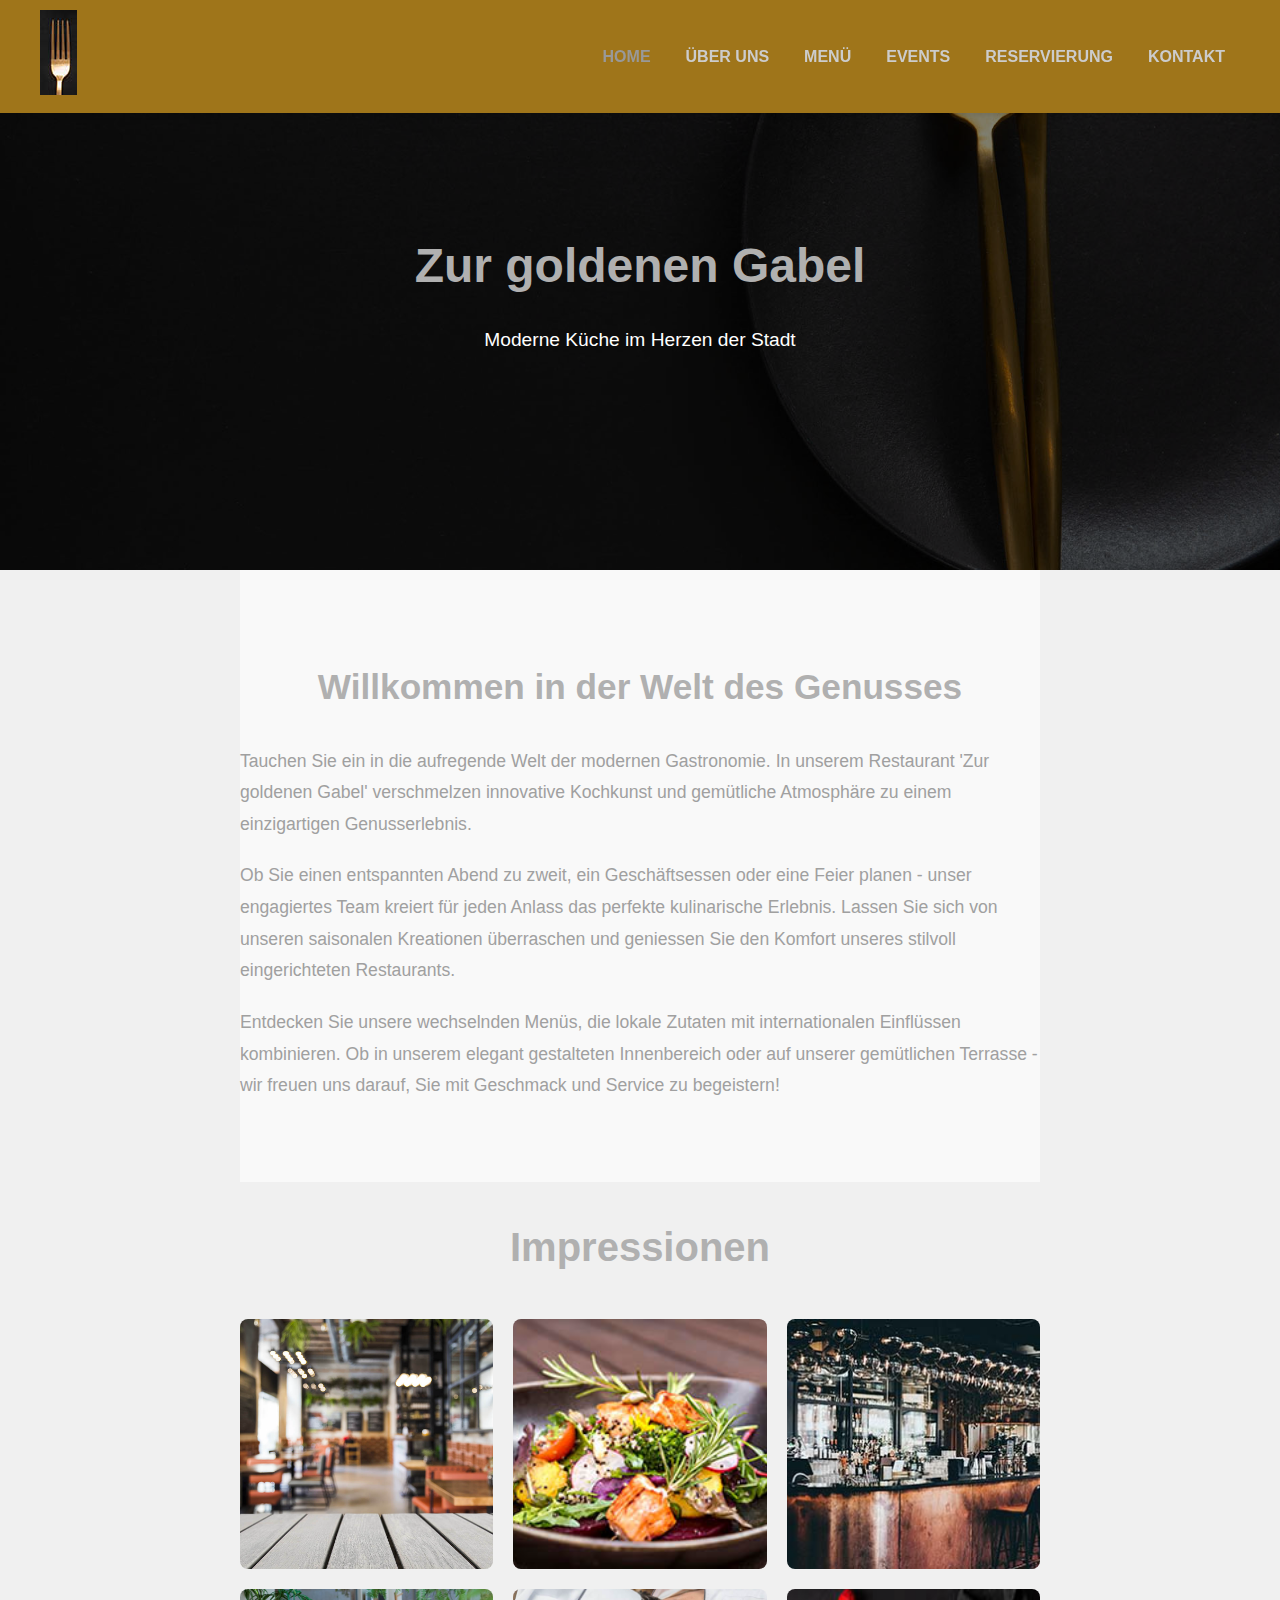
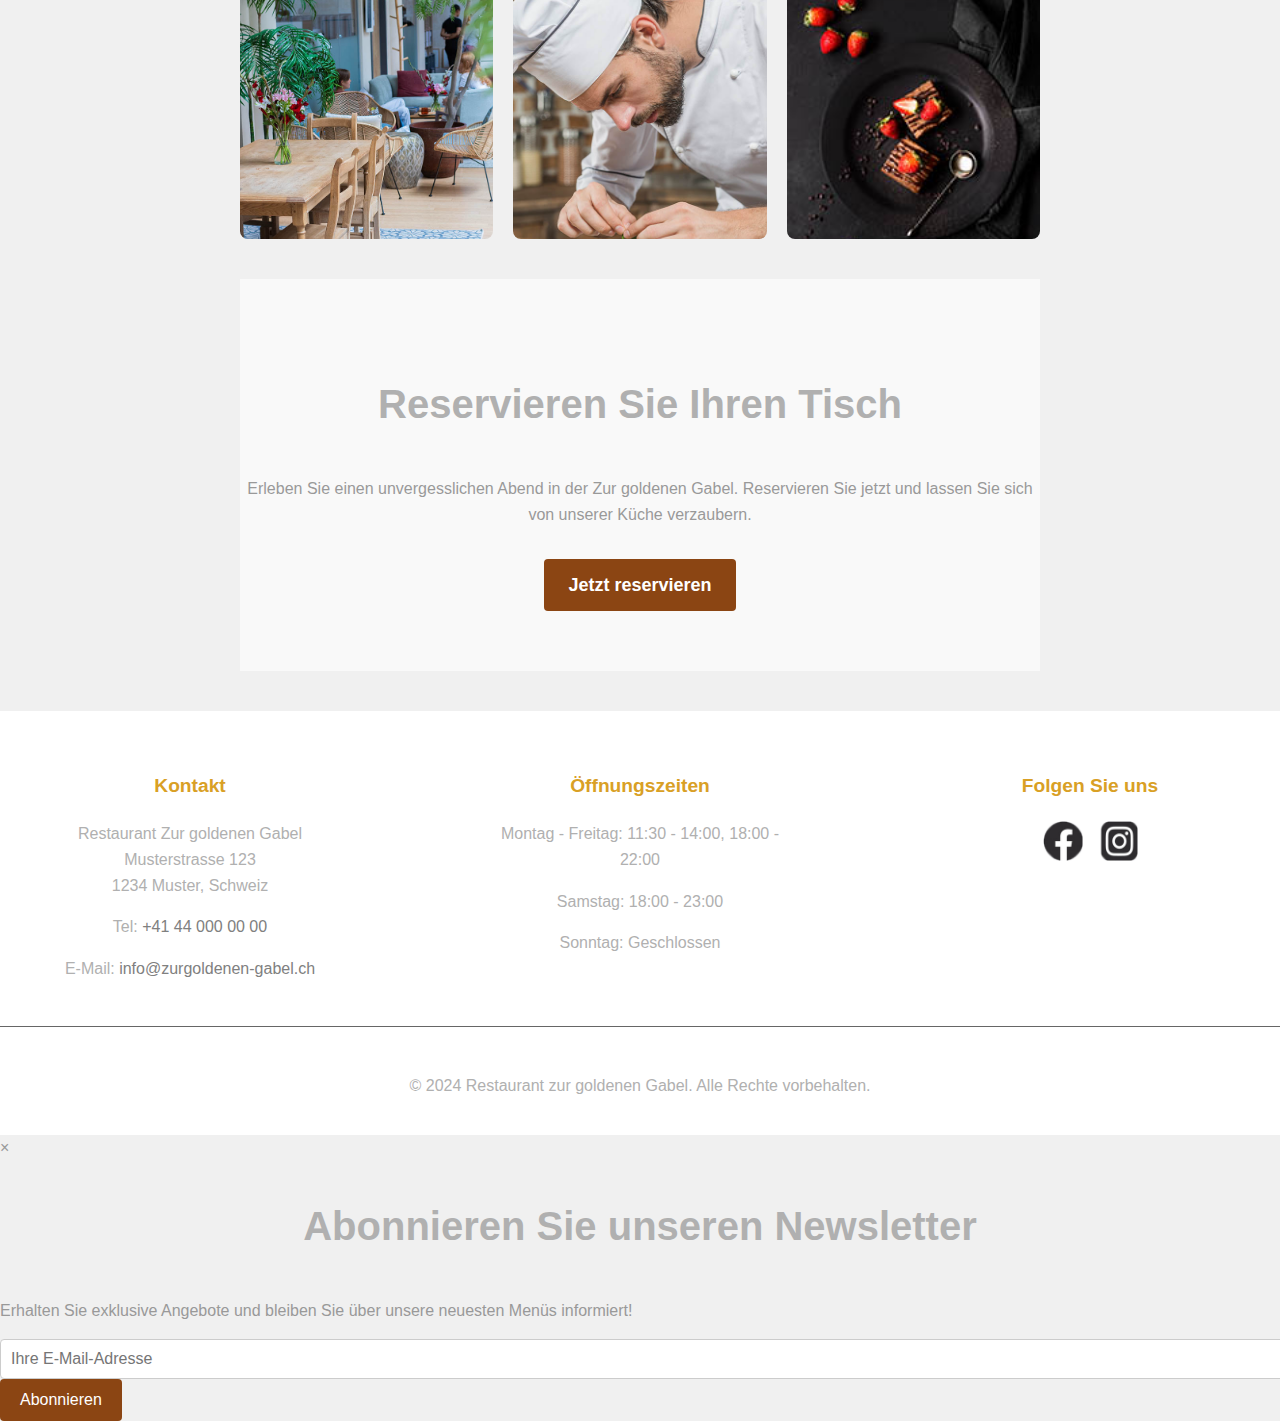
==== commit afd3f3ea: "Add files via upload" ====
--- a/index.html
+++ b/index.html
@@ -96,5 +96,43 @@
             <p>&copy; 2024 Restaurant zur goldenen Gabel. Alle Rechte vorbehalten.</p>
         </div>
     </footer>
+    <div id="newsletter-modal" class="modal">
+        <div class="modal-content">
+            <span class="close">&times;</span>
+            <h2>Abonnieren Sie unseren Newsletter</h2>
+            <p>Erhalten Sie exklusive Angebote und bleiben Sie über unsere neuesten Menüs informiert!</p>
+            <form id="newsletter-form">
+                <input type="email" id="email" name="email" placeholder="Ihre E-Mail-Adresse" required>
+                <button type="submit">Abonnieren</button>
+            </form>
+        </div>
+    </div>
+
+    
+<script>
+    // Modal öffnen nach 5 Sekunden
+    setTimeout(function() {
+        document.getElementById('newsletter-modal').style.display = 'block';
+    }, 2000);
+
+    // Modal schließen, wenn auf das X geklickt wird
+    document.querySelector('.close').onclick = function() {
+        document.getElementById('newsletter-modal').style.display = 'none';
+    }
+
+    // Modal schließen, wenn außerhalb des Modals geklickt wird
+    window.onclick = function(event) {
+        if (event.target == document.getElementById('newsletter-modal')) {
+            document.getElementById('newsletter-modal').style.display = 'none';
+        }
+    }
+
+    // Formular absenden verhindern (nur für Demonstrationszwecke)
+    document.getElementById('newsletter-form').onsubmit = function(e) {
+        e.preventDefault();
+        alert('Vielen Dank für Ihr Interesse! Dies ist nur eine Demo.');
+        document.getElementById('newsletter-modal').style.display = 'none';
+    }
+</script>
 </body>
 </html>--- a/public/styles.css
+++ b/public/styles.css
@@ -15,7 +15,7 @@
 }
 
 header {
-    background-color: #9f751a;
+    background-color: rgba(159, 117, 26, 0.7);
     position: fixed;
     width: 100%;
     z-index: 1000;
@@ -819,4 +819,4 @@
         margin-left: 0;
         margin-top: 10px;
     }
-}+}
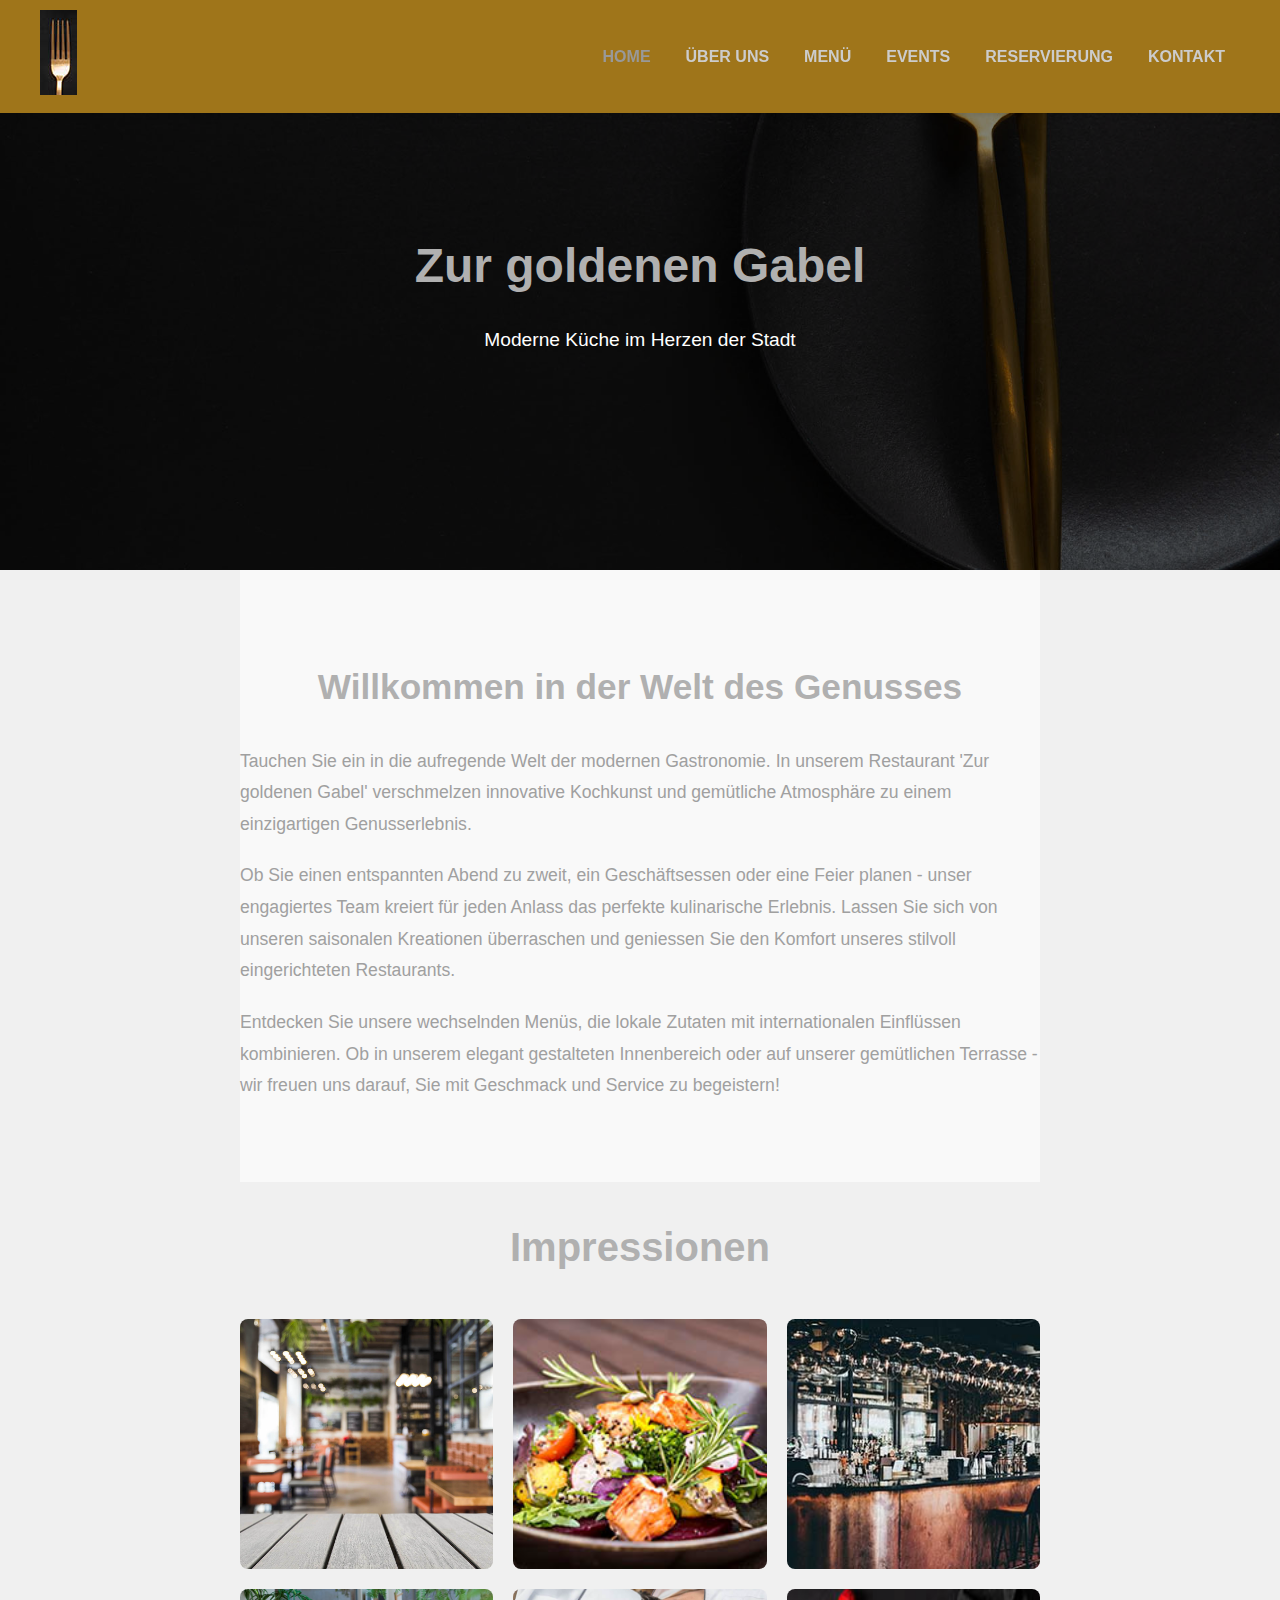
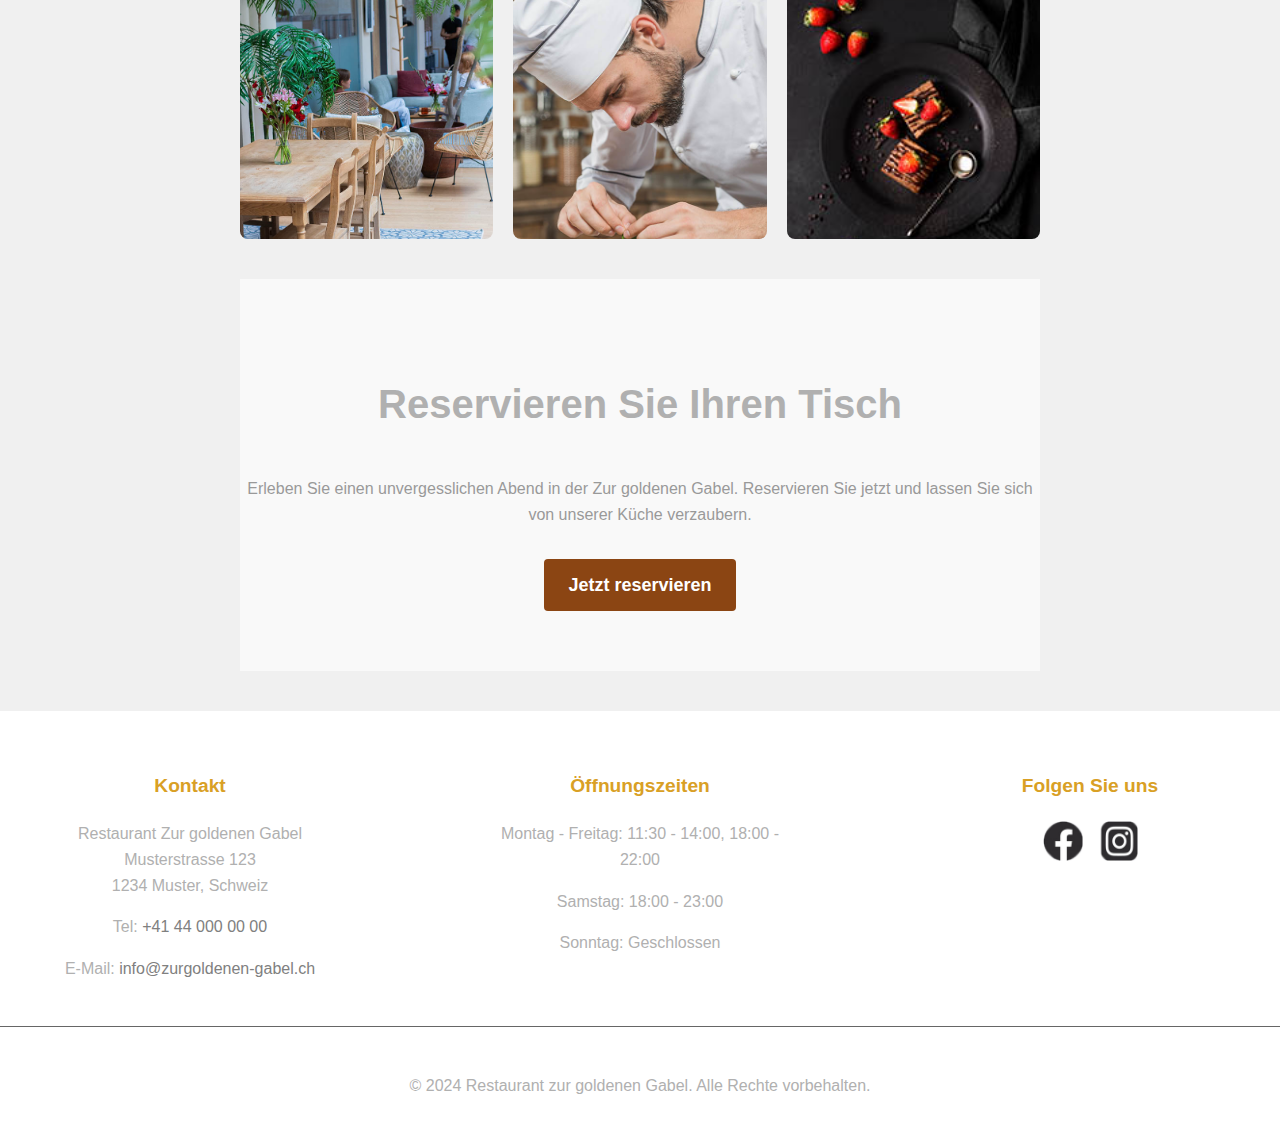
==== commit 0cc6188e: "Update index.html" ====
--- a/index.html
+++ b/index.html
@@ -83,7 +83,7 @@
             <div class="footer-section">
                 <h3>Folgen Sie uns</h3>
                 <div class="social-links">
-                    <a href="https://facebook.com" aria-label="Besuchen Sie unsere Facebook-Seite">
+                    <a href="https://facebook.com">
                         <img src="./assets/images/facebook.png" alt="Facebook" width="40" height="40">
                     </a>
                     <a href="https://instagram.com" aria-label="Folgen Sie uns auf Instagram">
@@ -135,4 +135,4 @@
     }
 </script>
 </body>
-</html>+</html>
--- a/public/styles.css
+++ b/public/styles.css
@@ -15,7 +15,7 @@
 }
 
 header {
-    background-color: rgba(159, 117, 26, 0.7);
+    background-color: #9f751a;
     position: fixed;
     width: 100%;
     z-index: 1000;
@@ -820,3 +820,64 @@
         margin-top: 10px;
     }
 }
+
+/* Dialog/Modal Styles */
+.modal {
+    display: none;
+    position: fixed;
+    z-index: 1001;
+    left: 0;
+    top: 0;
+    width: 100%;
+    height: 100%;
+    overflow: auto;
+    background-color: rgba(0,0,0,0.4);
+}
+
+.modal-content {
+    background-color: #fefefe;
+    margin: 15% auto;
+    padding: 20px;
+    border: 1px solid #888;
+    width: 80%;
+    max-width: 500px;
+    border-radius: 5px;
+    box-shadow: 0 4px 8px rgba(0,0,0,0.1);
+}
+
+.close {
+    color: #aaa;
+    float: right;
+    font-size: 28px;
+    font-weight: bold;
+    cursor: pointer;
+}
+
+.close:hover,
+.close:focus {
+    color: #000;
+    text-decoration: none;
+    cursor: pointer;
+}
+
+#newsletter-form input[type="email"] {
+    width: 100%;
+    padding: 10px;
+    margin: 10px 0;
+    border: 1px solid #ddd;
+    border-radius: 4px;
+}
+
+#newsletter-form button {
+    width: 100%;
+    padding: 10px;
+    background-color: #8b4513;
+    color: white;
+    border: none;
+    border-radius: 4px;
+    cursor: pointer;
+}
+
+#newsletter-form button:hover {
+    background-color: #6b3100;
+}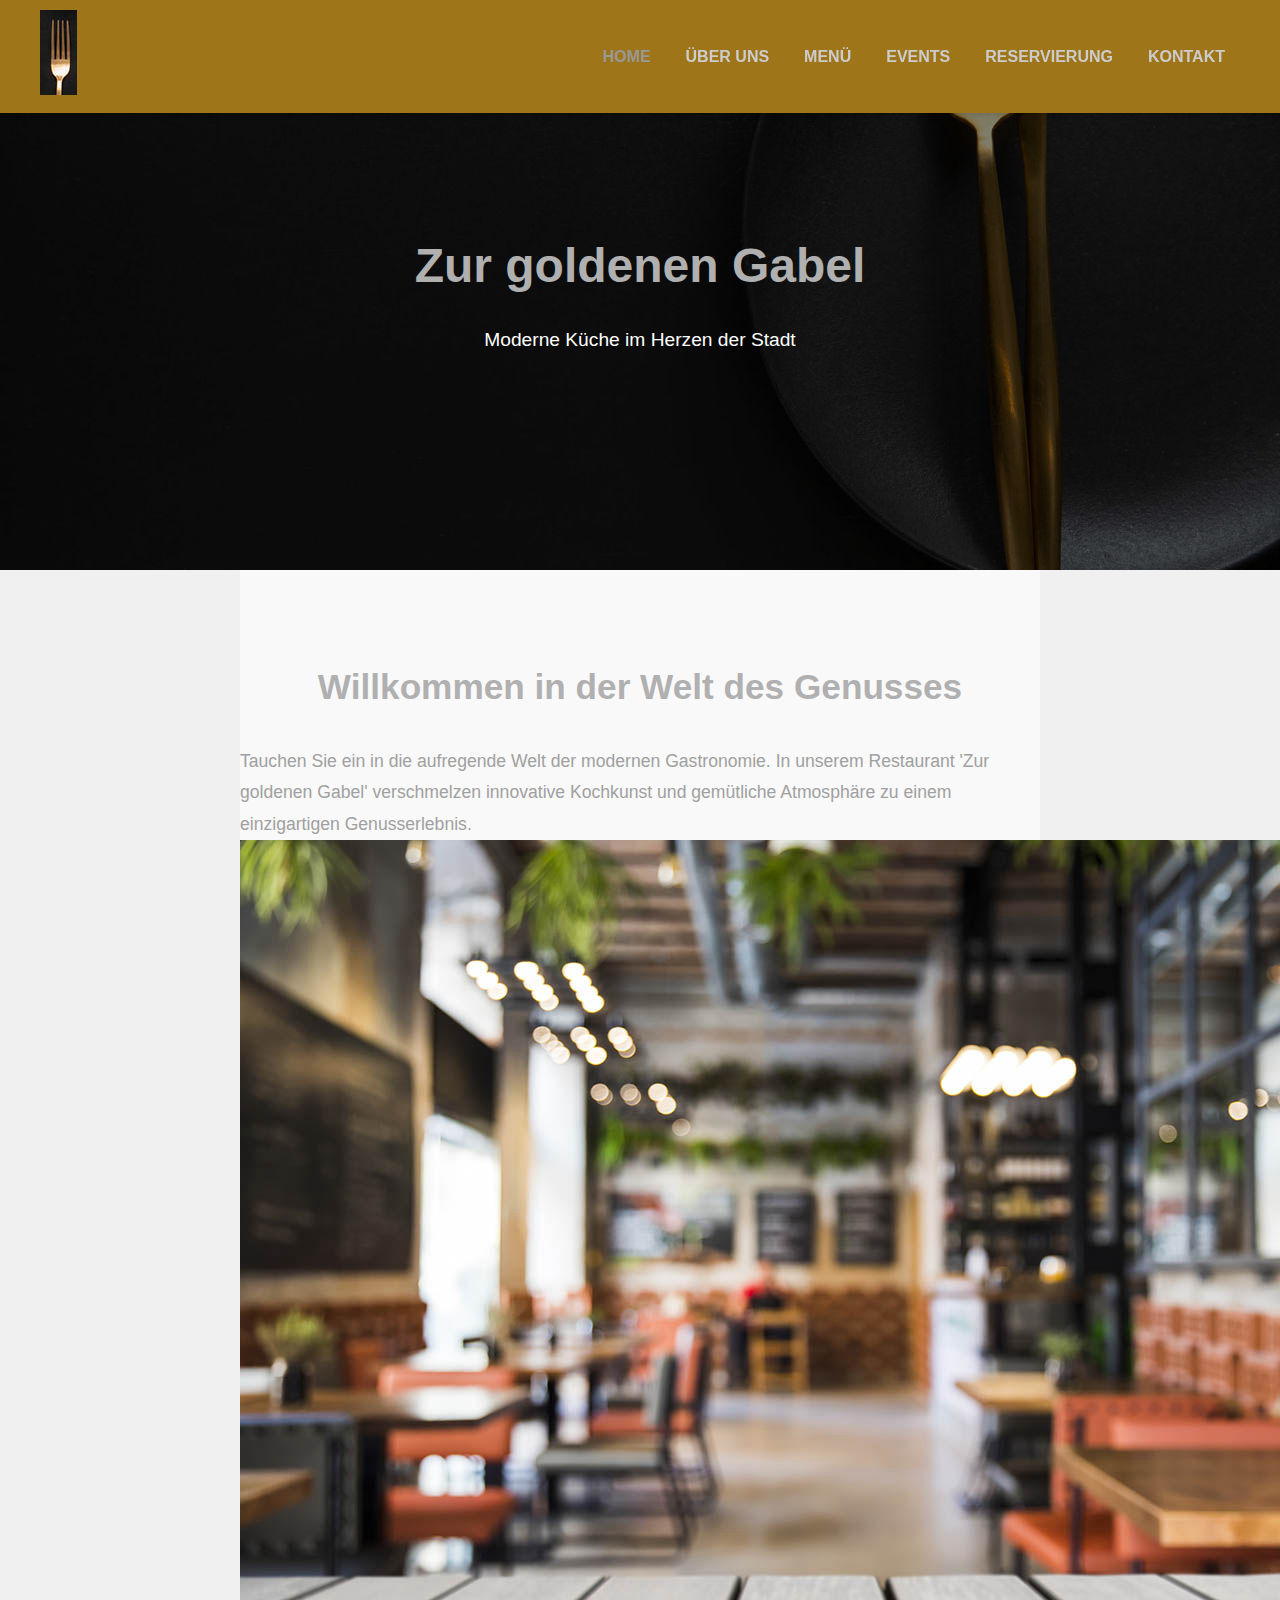
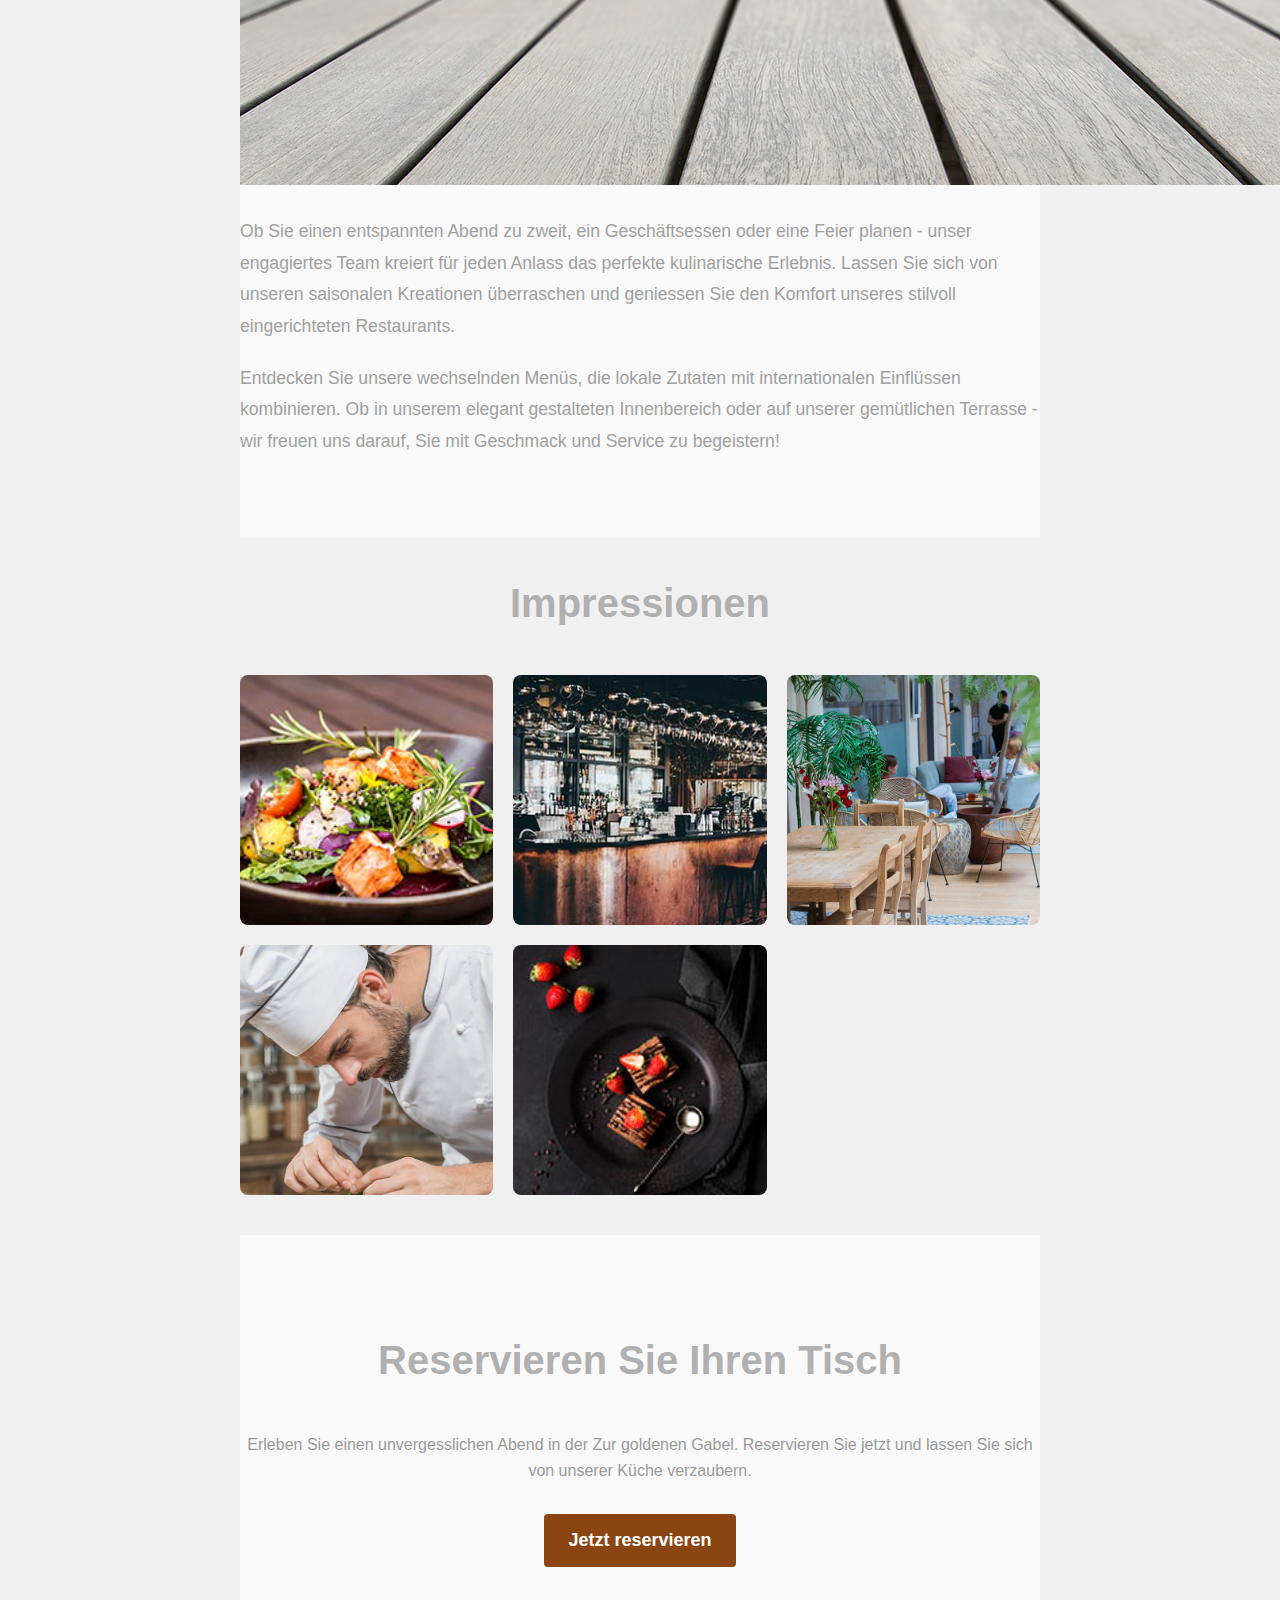
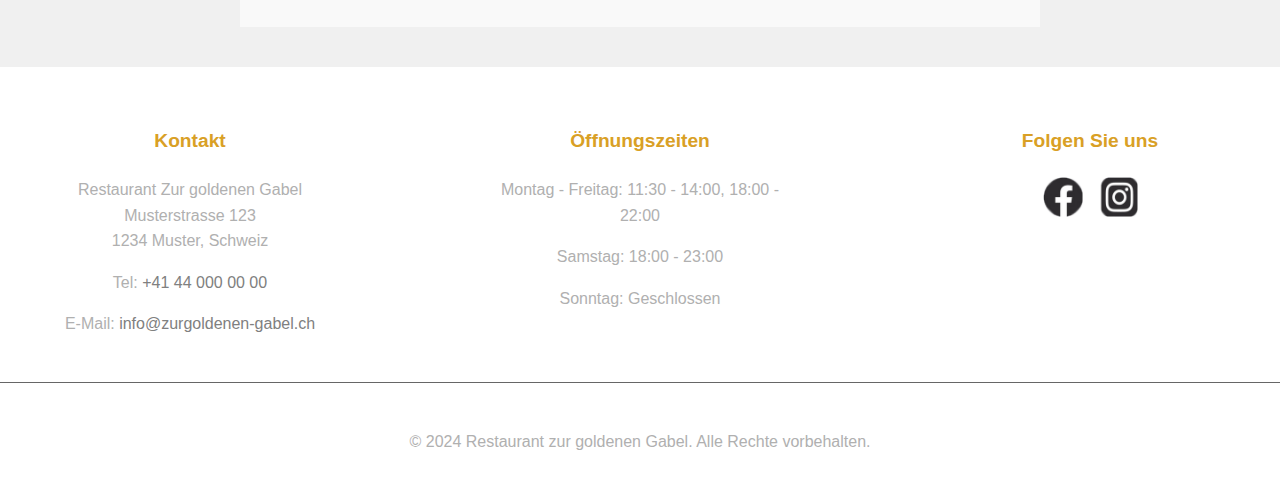
==== commit 5c7cb218: "Update index.html" ====
--- a/index.html
+++ b/index.html
@@ -38,7 +38,7 @@
         
         <section id="welcome" class="container">
             <h2>Willkommen in der Welt des Genusses</h2>
-            <p>Tauchen Sie ein in die aufregende Welt der modernen Gastronomie. In unserem Restaurant 'Zur goldenen Gabel' verschmelzen innovative Kochkunst und gemütliche Atmosphäre zu einem einzigartigen Genusserlebnis.</p>
+            <p>Tauchen Sie ein in die aufregende Welt der modernen Gastronomie. In unserem Restaurant 'Zur goldenen Gabel' verschmelzen innovative Kochkunst und gemütliche Atmosphäre zu einem einzigartigen Genusserlebnis.<img src="./assets/images/speisesaal.png" alt="" /></p>
             <p>Ob Sie einen entspannten Abend zu zweit, ein Geschäftsessen oder eine Feier planen - unser engagiertes Team kreiert für jeden Anlass das perfekte kulinarische Erlebnis. Lassen Sie sich von unseren saisonalen Kreationen überraschen und geniessen Sie den Komfort unseres stilvoll eingerichteten Restaurants.</p>
             <p>Entdecken Sie unsere wechselnden Menüs, die lokale Zutaten mit internationalen Einflüssen kombinieren. Ob in unserem elegant gestalteten Innenbereich oder auf unserer gemütlichen Terrasse - wir freuen uns darauf, Sie mit Geschmack und Service zu begeistern!</p>
         </section>
@@ -46,7 +46,6 @@
         <section id="gallery" class="container">
             <h2>Impressionen</h2>
             <div class="gallery-grid">
-                <img src="./assets/images/speisesaal.png" alt="" />
                 <img src="./assets/images/essen.png" alt="Kunstvoll angerichtetes Hauptgericht" />
                 <img src="./assets/images/bar.jpg" alt="Stilvolle Bar mit einer Auswahl an Spirituosen" />
                 <img src="./assets/images/outside.png" alt="" />
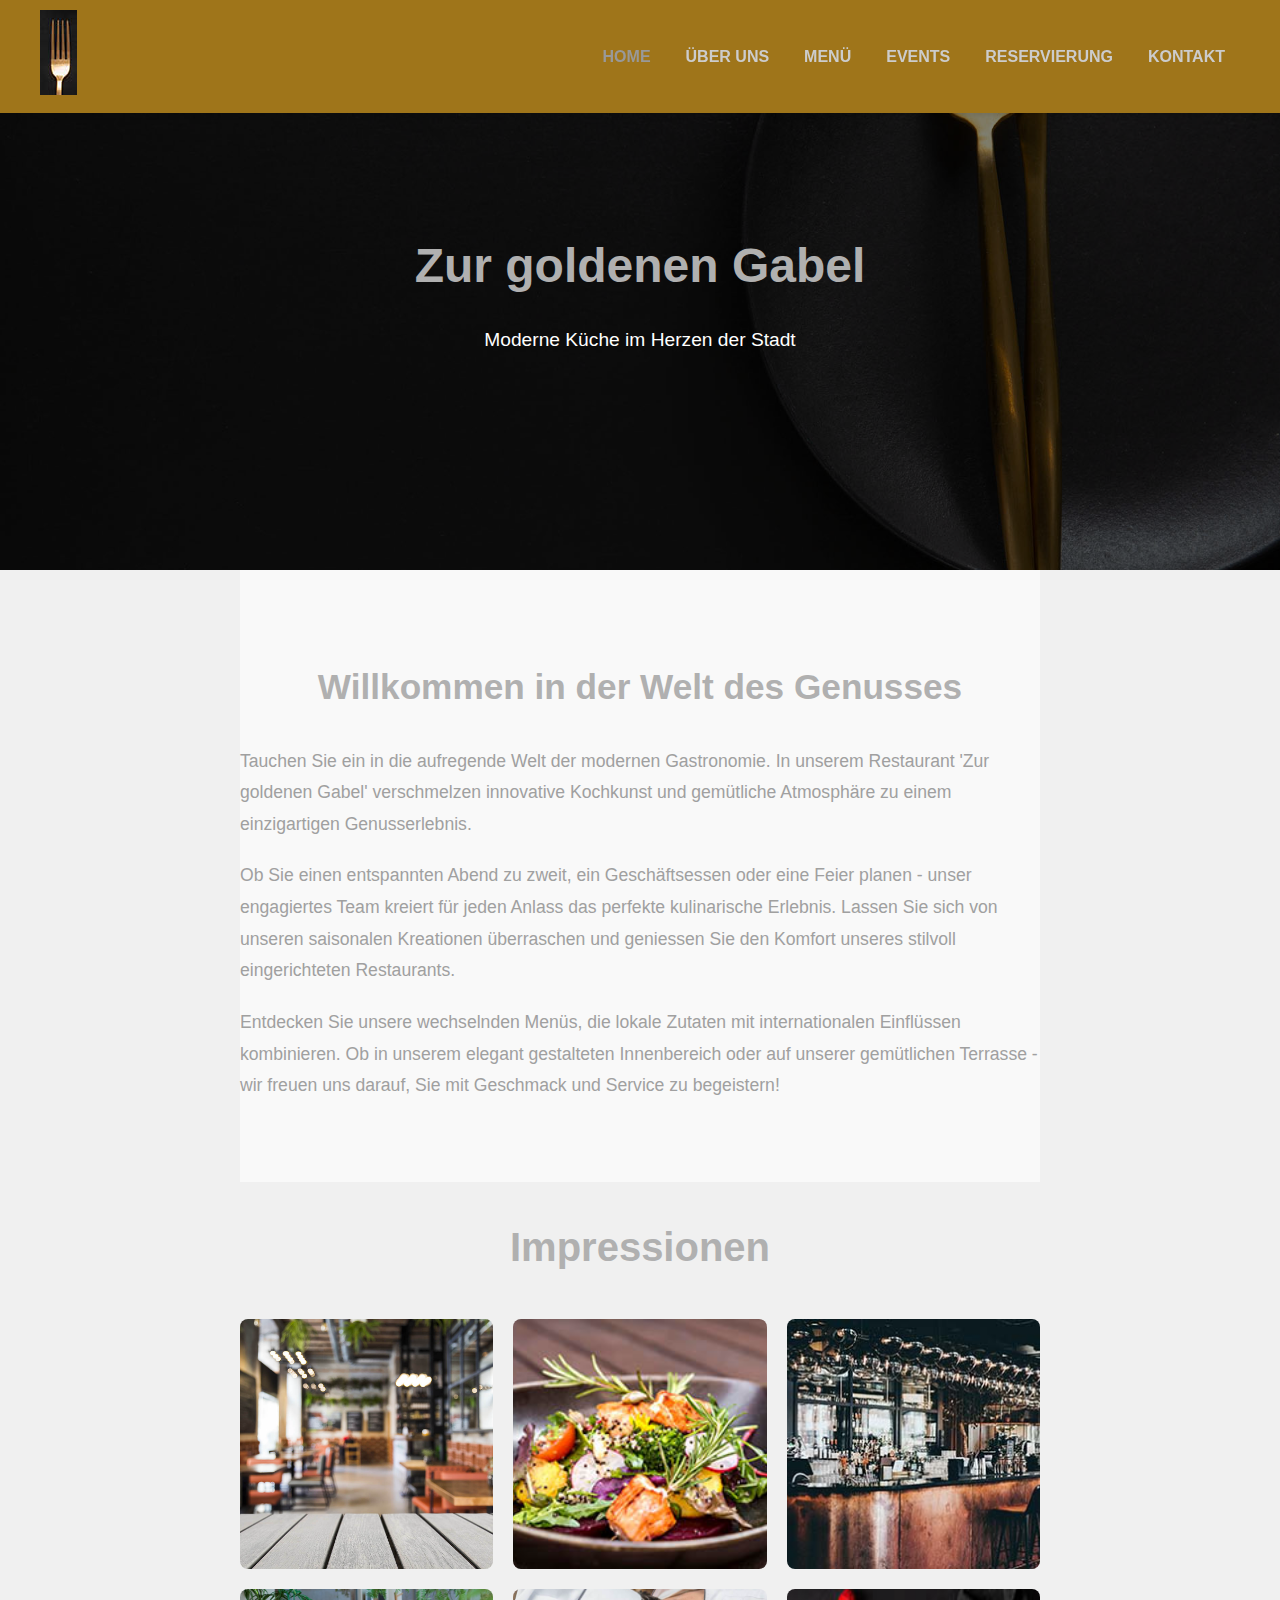
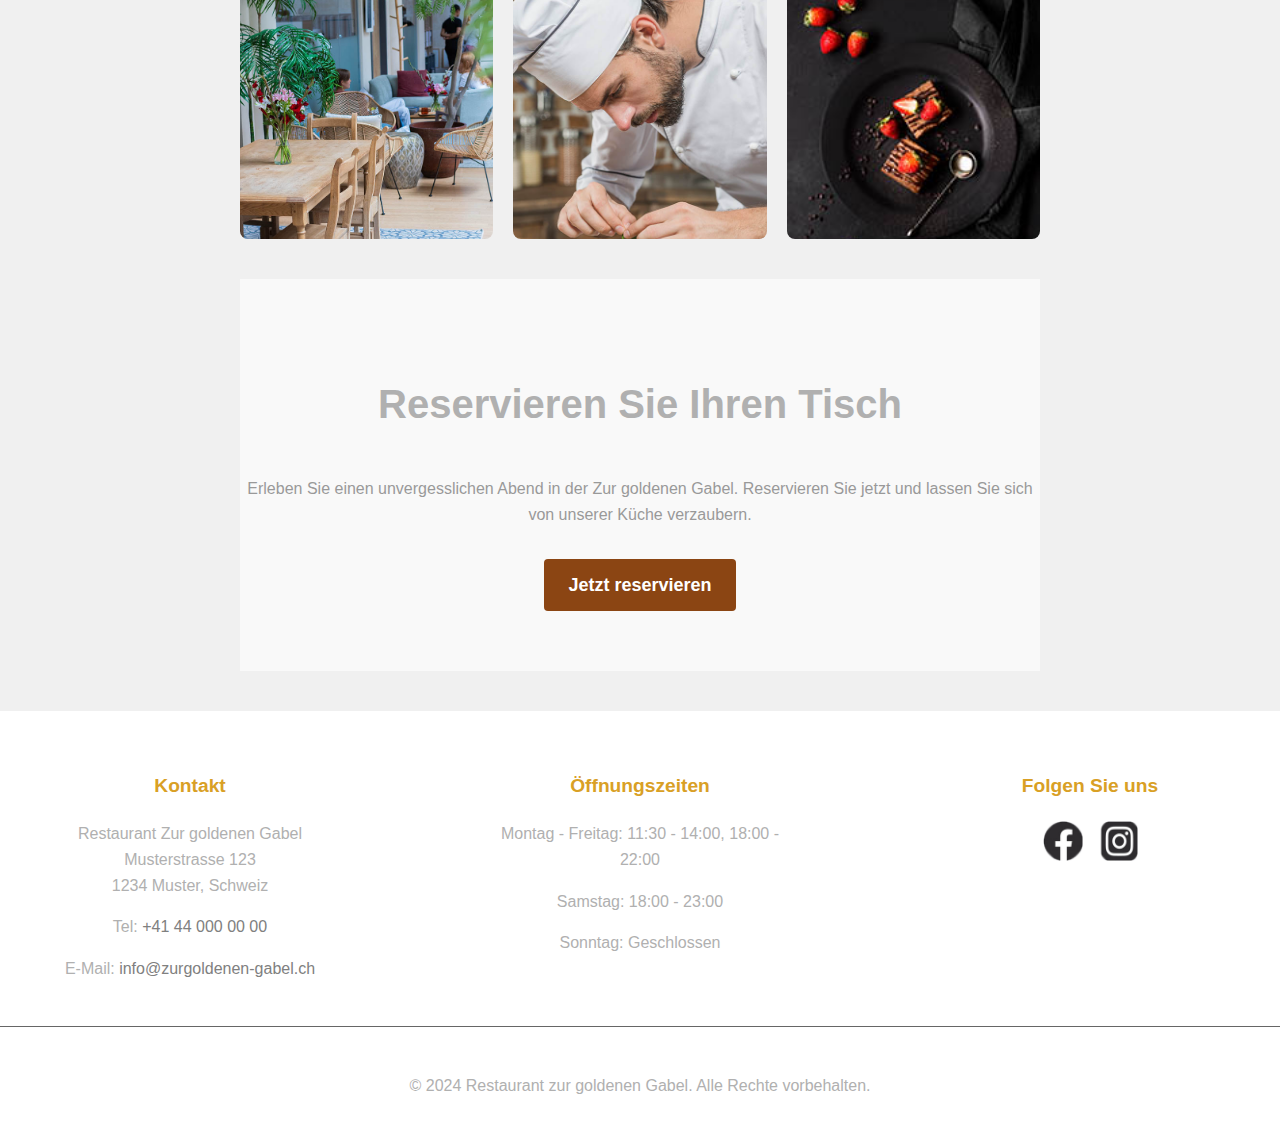
==== commit 77e11d5c: "Update index.html" ====
--- a/index.html
+++ b/index.html
@@ -38,7 +38,7 @@
         
         <section id="welcome" class="container">
             <h2>Willkommen in der Welt des Genusses</h2>
-            <p>Tauchen Sie ein in die aufregende Welt der modernen Gastronomie. In unserem Restaurant 'Zur goldenen Gabel' verschmelzen innovative Kochkunst und gemütliche Atmosphäre zu einem einzigartigen Genusserlebnis.<img src="./assets/images/speisesaal.png" alt="" /></p>
+            <p>Tauchen Sie ein in die aufregende Welt der modernen Gastronomie. In unserem Restaurant 'Zur goldenen Gabel' verschmelzen innovative Kochkunst und gemütliche Atmosphäre zu einem einzigartigen Genusserlebnis.</p>
             <p>Ob Sie einen entspannten Abend zu zweit, ein Geschäftsessen oder eine Feier planen - unser engagiertes Team kreiert für jeden Anlass das perfekte kulinarische Erlebnis. Lassen Sie sich von unseren saisonalen Kreationen überraschen und geniessen Sie den Komfort unseres stilvoll eingerichteten Restaurants.</p>
             <p>Entdecken Sie unsere wechselnden Menüs, die lokale Zutaten mit internationalen Einflüssen kombinieren. Ob in unserem elegant gestalteten Innenbereich oder auf unserer gemütlichen Terrasse - wir freuen uns darauf, Sie mit Geschmack und Service zu begeistern!</p>
         </section>
@@ -46,6 +46,7 @@
         <section id="gallery" class="container">
             <h2>Impressionen</h2>
             <div class="gallery-grid">
+                <img src="./assets/images/speisesaal.png" alt="" />
                 <img src="./assets/images/essen.png" alt="Kunstvoll angerichtetes Hauptgericht" />
                 <img src="./assets/images/bar.jpg" alt="Stilvolle Bar mit einer Auswahl an Spirituosen" />
                 <img src="./assets/images/outside.png" alt="" />
